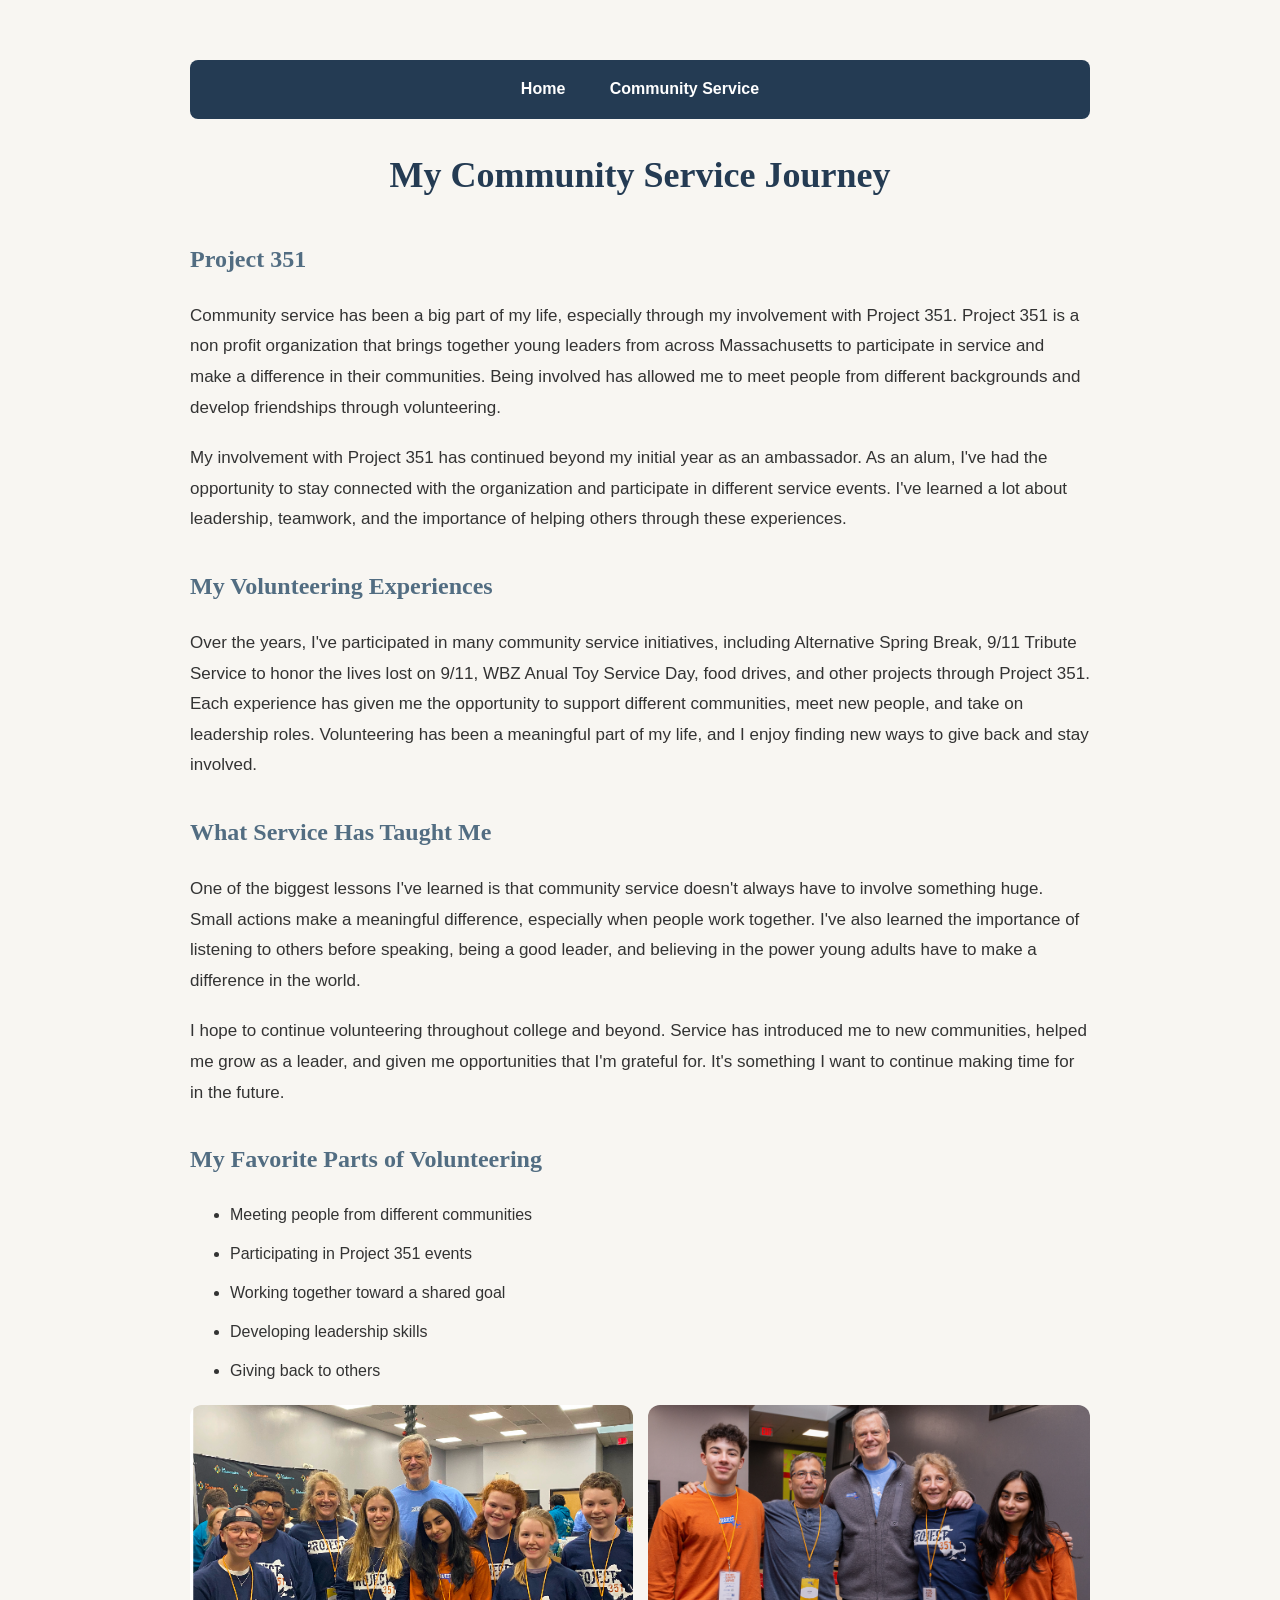
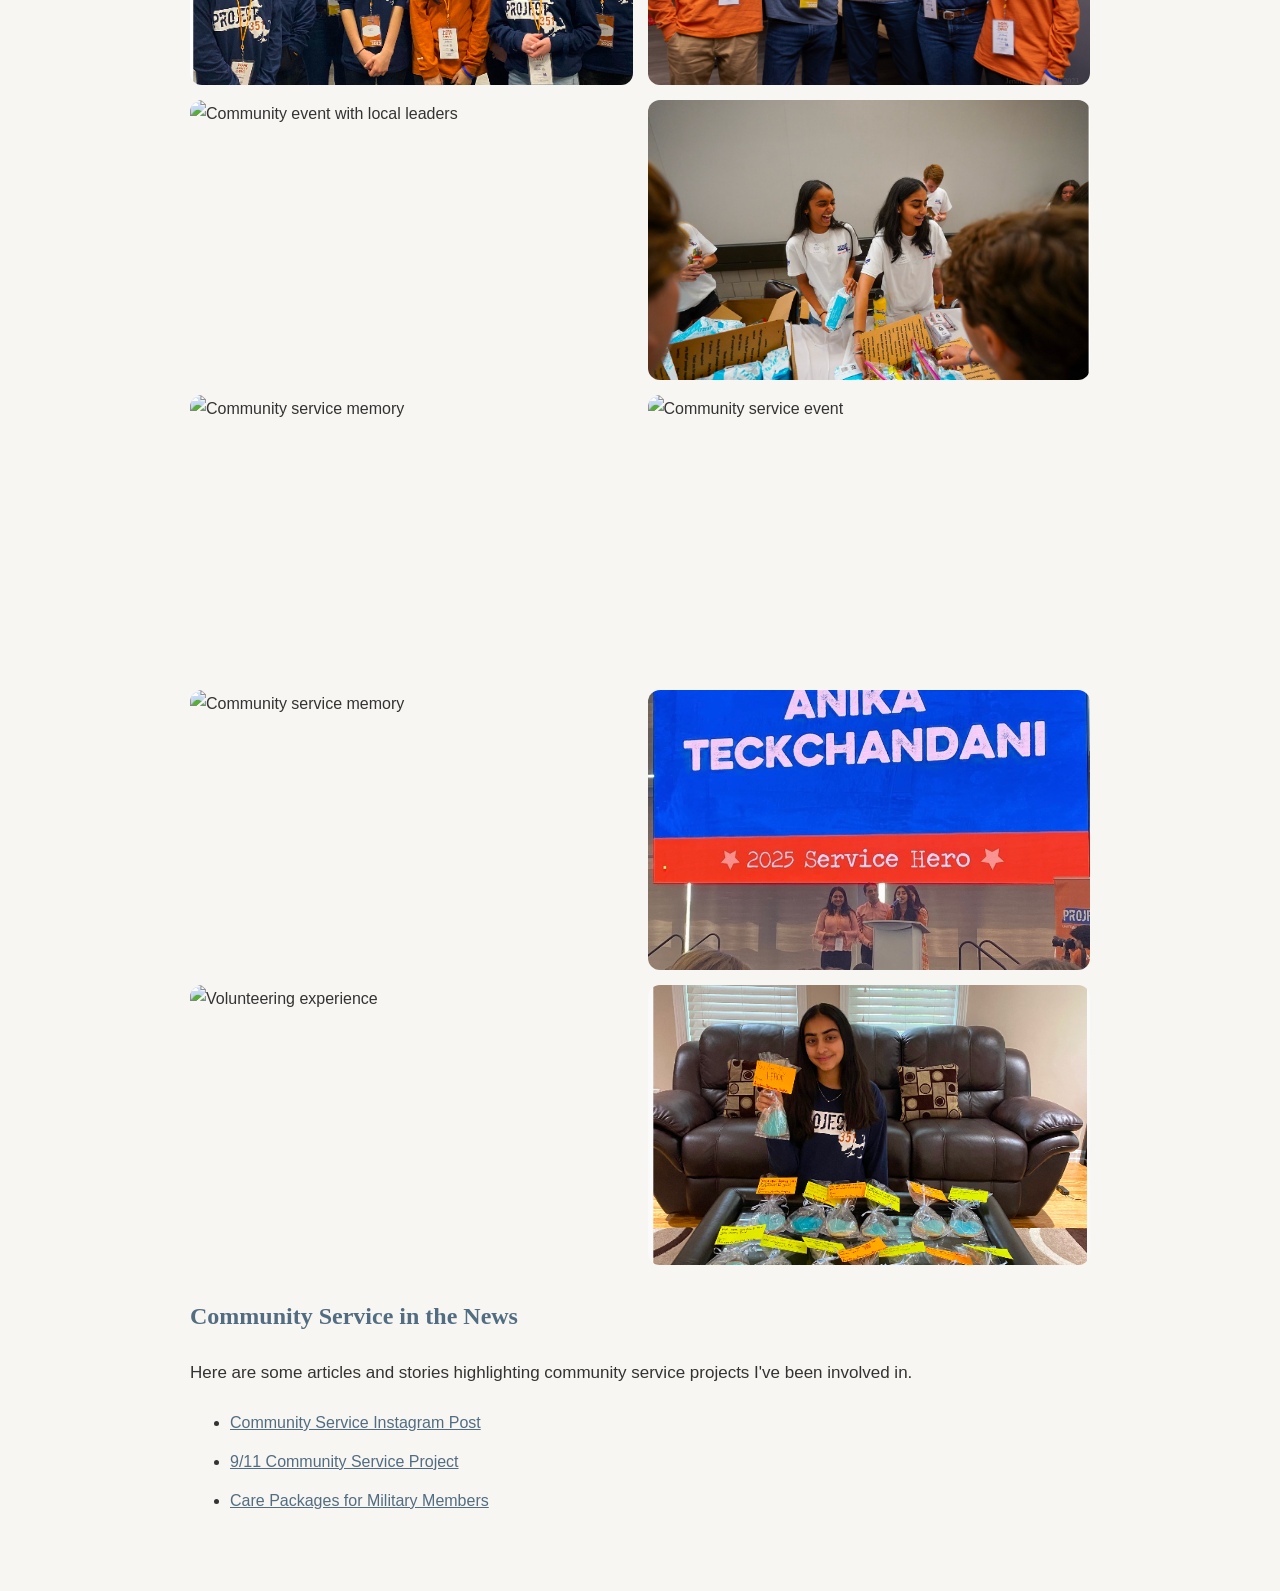
==== service.html @ 49441e8b "Update service.html" ====
<!DOCTYPE html>
<html lang="en">

<head>
    <meta charset="UTF-8">
    <title>My Community Service Journey</title>
    <link rel="stylesheet" href="styles.css">

</head>

<body>
    
<nav>
    <a href="index.html">Home</a>
    <a href="service.html">Community Service</a>
</nav>


    <h1>My Community Service Journey</h1>

    <h2>Project 351</h2>

    <p>
        Community service has been a big part of
        my life, especially through my involvement
        with Project 351. Project 351 is a non profit organization 
        that brings together young leaders from across
        Massachusetts to participate in service
        and make a difference in their communities.
        Being involved has allowed me to meet
        people from different backgrounds and
        develop friendships through volunteering.
    </p>

    <p>
        My involvement with Project 351 has
        continued beyond my initial year as an
        ambassador. As an alum, I've had the
        opportunity to stay connected with the
        organization and participate in different
        service events. I've learned a lot about
        leadership, teamwork, and the importance
        of helping others through these experiences.
    </p>

    <h2>My Volunteering Experiences</h2>

    <p>
         Over the years, I've participated in many
        community service initiatives, including
        Alternative Spring Break, 9/11 Tribute
        Service to honor the lives lost on 9/11,
        WBZ Anual Toy Service Day, food drives, and
        other projects through Project 351.
        Each experience has given me the opportunity
        to support different communities, meet new
        people, and take on leadership roles.
        Volunteering has been a meaningful part of
        my life, and I enjoy finding new ways to
        give back and stay involved.
    </p>

    <h2>What Service Has Taught Me</h2>

    <p>
        One of the biggest lessons I've learned
        is that community service doesn't always
        have to involve something huge. Small
        actions make a meaningful difference,
        especially when people work together.
        I've also learned the importance of
        listening to others before speaking, 
        being a good leader, and believing in the power
        young adults have to make a difference in the world.
    </p>

    <p>
        I hope to continue volunteering throughout
        college and beyond. Service has introduced
        me to new communities, helped me grow
        as a leader, and given me opportunities
        that I'm grateful for. It's something I
        want to continue making time for in
        the future.
    </p>

    <h2>My Favorite Parts of Volunteering</h2>

    <ul>
        <li>Meeting people from different communities</li>
        <li>Participating in Project 351 events</li>
        <li>Working together toward a shared goal</li>
        <li>Developing leadership skills</li>
        <li>Giving back to others</li>
    </ul>

<div class="photo-gallery">
    
<img src="service.jpg"
     alt="Group photo at a community service event"
     width="300">

<img src="baker.JPG"
     alt="Group photo with Governor Baker"
     width="300">

<img src="mayor.jpg"
     alt="Community event with local leaders"
     width="300">

<img src="volunteer.jpg"
     alt="Volunteering experience"
     width="300">

<img src="IMG_0012.jpg"
     alt="Community service memory"
     width="300">

<img src="IMG_1165.jpg"
     alt="Community service event"
     width="300">

<img src="IMG_0511.jpg"
     alt="Community service memory"
     width="300">

<img src="IMG_5479.jpg"
     alt="Community service recognition"
     width="300">

<img src="IMG_9549.JPG"
     alt="Volunteering experience"
     width="300">

<img src="cookies.jpg"
     alt="Community service baking activity"
     width="300">

</div>

<h2>Community Service in the News</h2>

<p>
    Here are some articles and stories highlighting
    community service projects I've been involved in.
</p>

<ul>
    <li>
        <a href="https://www.instagram.com/p/C8AUGNfvHjN/">
            Community Service Instagram Post
        </a>
    </li>
    <li>
        <a href="https://www.patriotledger.com/story/news/local/2021/09/10/braintree-community-service-project-creates-stone-garden-9-11-project-351/5732039001/">
            9/11 Community Service Project
        </a>
    </li>

    <li>
        <a href="https://www.boston25news.com/news/local/volunteers-rose-kennedy-greenway-assemble-hundreds-care-packages-military-members/ZHQZPWMVAJFLPPVYCE7TLSZSWA/">
            Care Packages for Military Members
        </a>
    </li>
</ul>

</body>
</html>
---- styles.css ----
/* General website styling */
body {
    background-color: #F8F6F2;
    color: #333333;
    font-family: Arial, sans-serif;
    line-height: 1.8;
    max-width: 900px;
    margin: 40px auto;
    padding: 20px;
}

/* Main heading */
h1 {
    color: #243B53;
    font-family: Georgia, serif;
    font-size: 36px;
    text-align: center;
}

/* Section headings */
h2 {
    color: #526D82;
    font-family: Georgia, serif;
    margin-top: 30px;
}

/* Paragraph styling */
p {
    font-size: 17px;
    margin-bottom: 20px;
}

/* Navigation menu */
nav {
    background-color: #243B53;
    padding: 15px;
    text-align: center;
    border-radius: 8px;
}

nav a {
    color: white;
    text-decoration: none;
    margin: 0 20px;
    font-weight: bold;
}

/* Navigation hover effect */
nav a:hover {
    color: #D9B99B;
}

/* Images */
img {
    max-width: 100%;
    height: auto;
    border-radius: 12px;
    margin-top: 15px;
}

/* Contact links */
a {
    color: #526D82;
}

/* List styling */
li {
    margin-bottom: 10px;
}

/* Community service photo gallery */
.photo-gallery {
    display: grid;
    grid-template-columns: repeat(2, 1fr);
    gap: 15px;
    margin-top: 20px;
}

/* Make gallery images the same size */
.photo-gallery img {
    width: 100%;
    height: 280px;
    object-fit: cover;
    margin: 0;
}

/* Adjust gallery for smaller screens */
@media (max-width: 600px) {
    .photo-gallery {
        grid-template-columns: 1fr;
    }
}
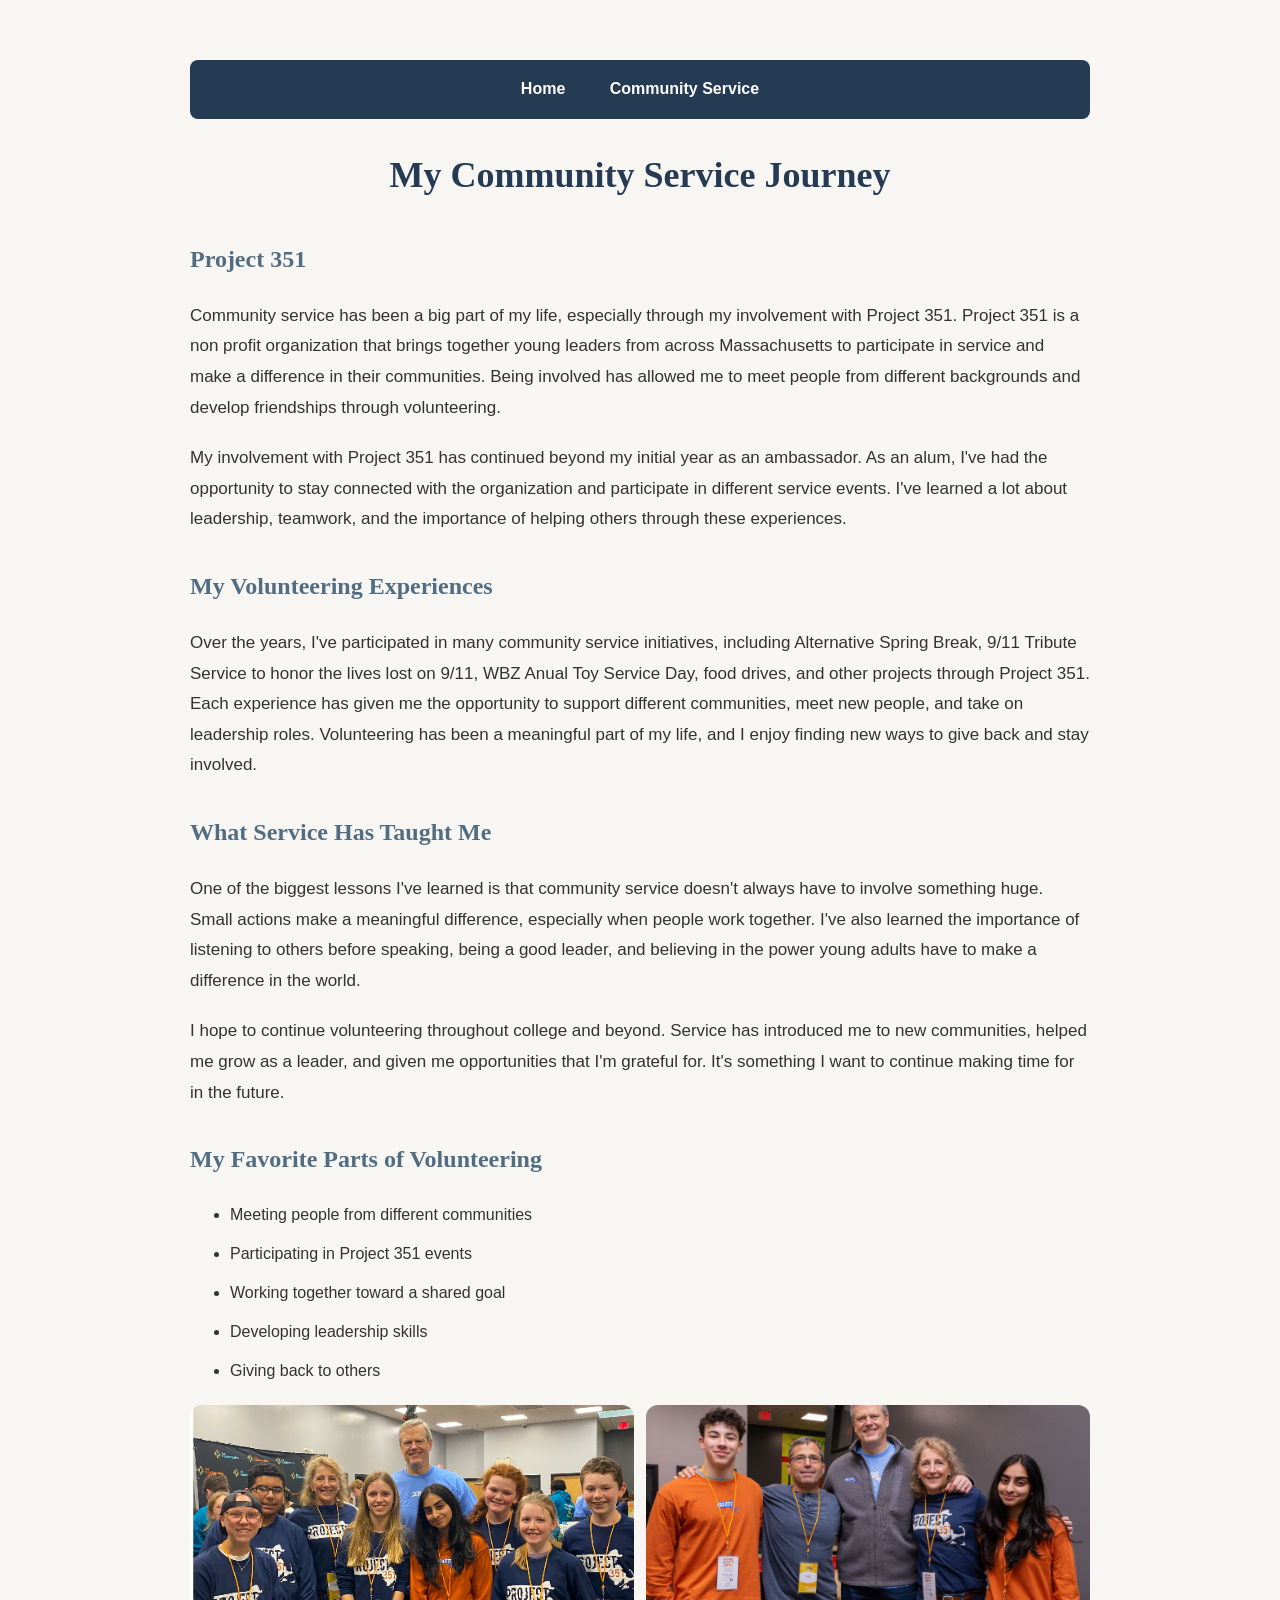
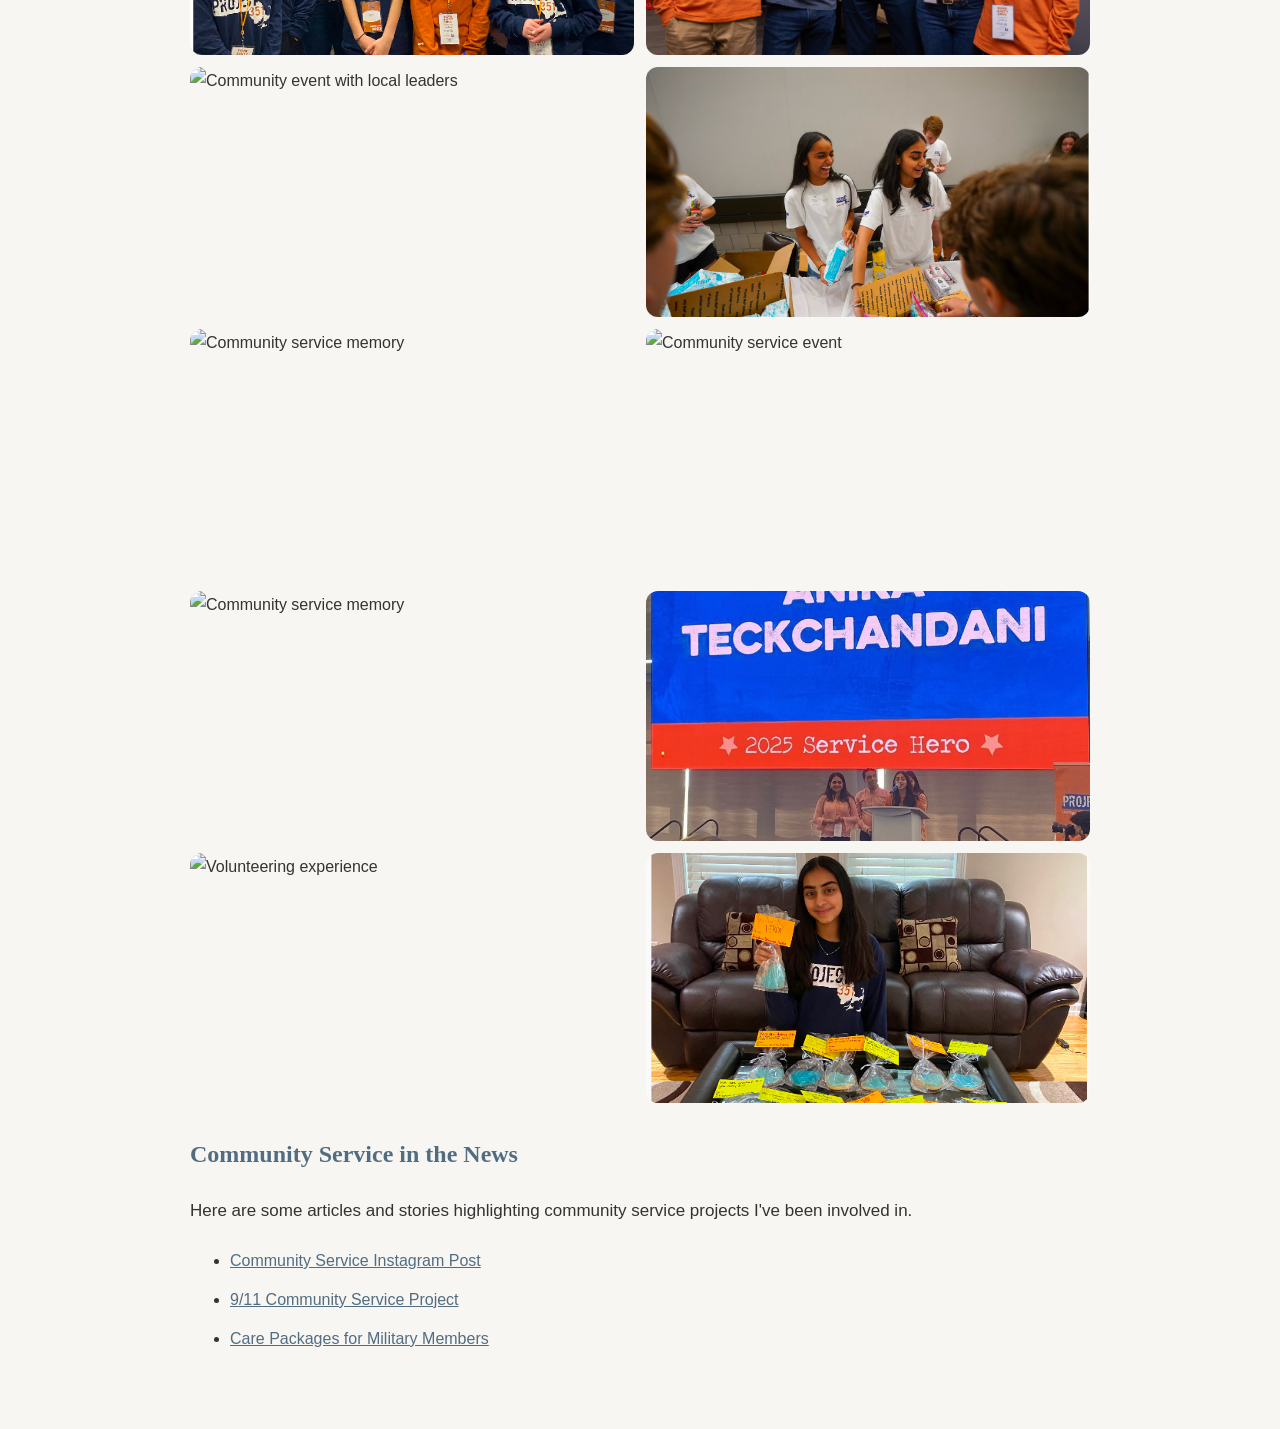
==== commit 9dd6db91: "Update service.html" ====
--- a/service.html
+++ b/service.html
@@ -5,7 +5,8 @@
 <head>
     <meta charset="UTF-8">
     <title>My Community Service Journey</title>
-    <link rel="stylesheet" href="styles.css">
+    <link rel="stylesheet" href="styles.css?v=2">
+
 
 </head>
 
--- a/styles.css
+++ b/styles.css
@@ -69,23 +69,27 @@
     margin-bottom: 10px;
 }
 
+
 /* Community service photo gallery */
 .photo-gallery {
     display: grid;
     grid-template-columns: repeat(2, 1fr);
-    gap: 15px;
+    gap: 12px;
     margin-top: 20px;
 }
 
-/* Make gallery images the same size */
+/* Make all photos equal size */
 .photo-gallery img {
+    display: block;
     width: 100%;
-    height: 280px;
+    height: 250px;
     object-fit: cover;
+    object-position: center;
     margin: 0;
+    border-radius: 12px;
 }
 
-/* Adjust gallery for smaller screens */
+/* Mobile screens */
 @media (max-width: 600px) {
     .photo-gallery {
         grid-template-columns: 1fr;
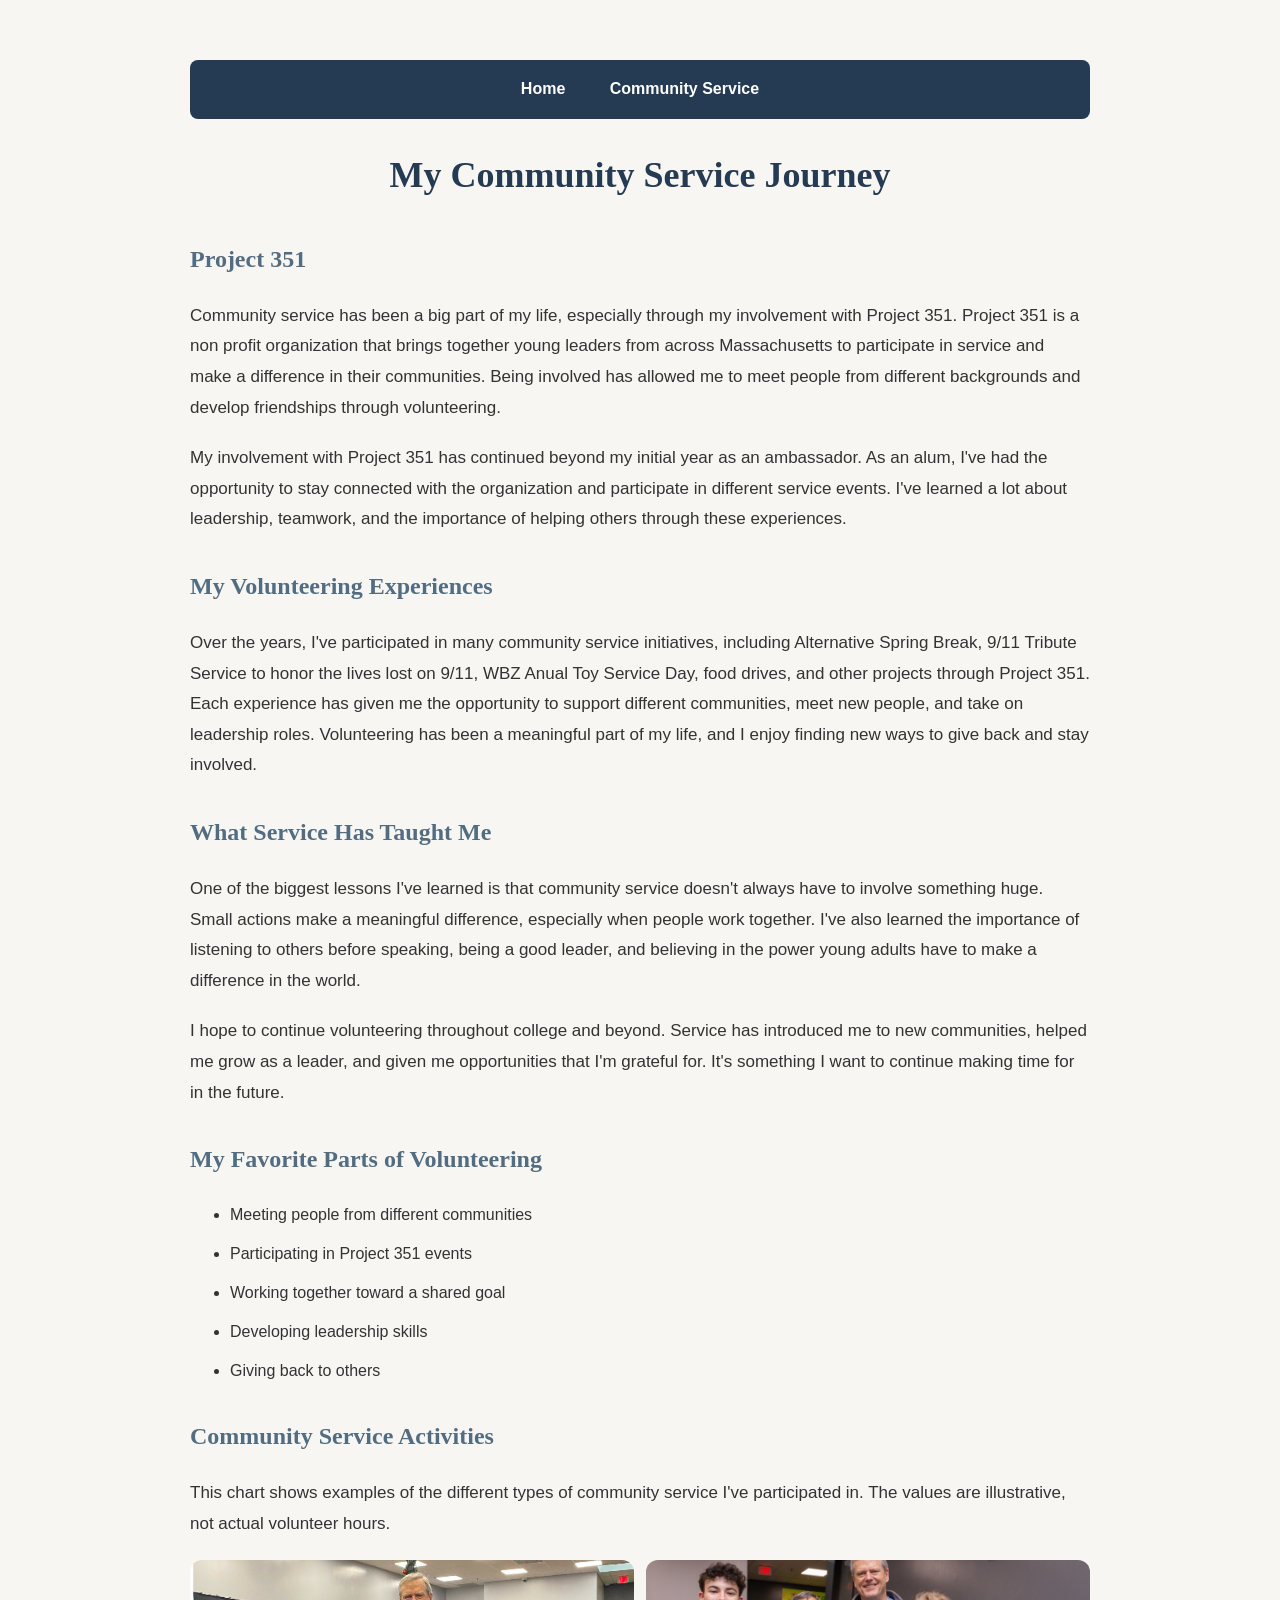
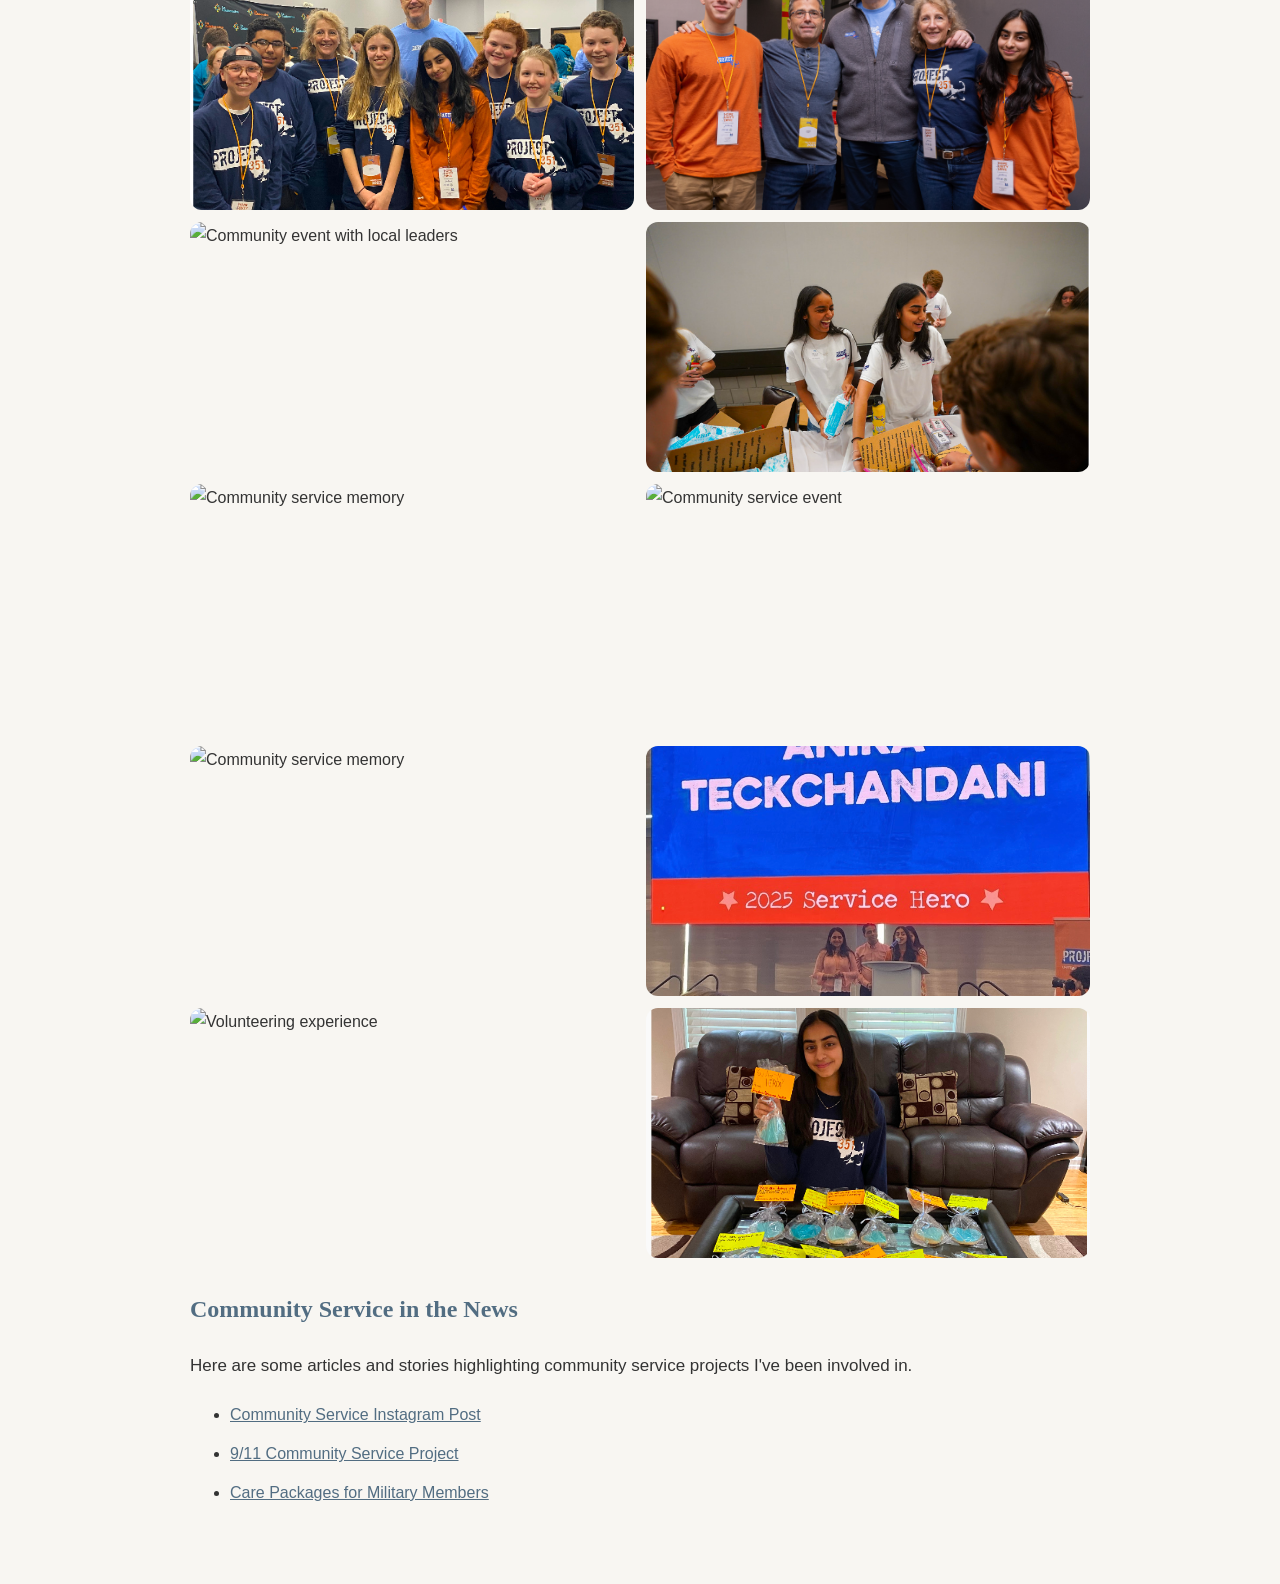
==== commit 21f987a3: "Update service.html" ====
--- a/service.html
+++ b/service.html
@@ -96,6 +96,17 @@
         <li>Giving back to others</li>
     </ul>
 
+<h2>Community Service Activities</h2>
+
+<p>
+    This chart shows examples of the different
+    types of community service I've participated in.
+    The values are illustrative, not actual
+    volunteer hours.
+</p>
+
+<div id="volunteer-chart"></div>
+
 <div class="photo-gallery">
     
 <img src="service.jpg"
@@ -166,5 +177,65 @@
     </li>
 </ul>
 
+<script src="https://d3js.org/d3.v7.min.js"></script>
+
+<script>
+    // Types of community service I have participated in
+    const data = [
+        { activity: "Project 351", count: 5 },
+        { activity: "9/11 Service", count: 3 },
+        { activity: "Food Drives", count: 4 },
+        { activity: "Alternative Break", count: 2 },
+        { activity: "Toy Drives", count: 3 }
+    ];
+
+    // Set up the chart dimensions
+    const width = 700;
+    const height = 350;
+    const margin = { top: 20, right: 20, bottom: 90, left: 50 };
+
+    // Create the chart
+    const svg = d3.select("#volunteer-chart")
+        .append("svg")
+        .attr("viewBox", `0 0 ${width} ${height}`)
+        .style("max-width", "100%")
+        .style("height", "auto");
+
+    // Set up the horizontal axis
+    const x = d3.scaleBand()
+        .domain(data.map(d => d.activity))
+        .range([margin.left, width - margin.right])
+        .padding(0.2);
+
+    // Set up the vertical axis
+    const y = d3.scaleLinear()
+        .domain([0, d3.max(data, d => d.count)])
+        .nice()
+        .range([height - margin.bottom, margin.top]);
+
+    // Draw the bars
+    svg.selectAll("rect")
+        .data(data)
+        .join("rect")
+        .attr("x", d => x(d.activity))
+        .attr("y", d => y(d.count))
+        .attr("width", x.bandwidth())
+        .attr("height", d => y(0) - y(d.count))
+        .attr("fill", "#526D82");
+
+    // Add the horizontal axis
+    svg.append("g")
+        .attr("transform", `translate(0,${height - margin.bottom})`)
+        .call(d3.axisBottom(x))
+        .selectAll("text")
+        .attr("transform", "rotate(-30)")
+        .style("text-anchor", "end");
+
+    // Add the vertical axis
+    svg.append("g")
+        .attr("transform", `translate(${margin.left},0)`)
+        .call(d3.axisLeft(y).ticks(5).tickFormat(d3.format("d")));
+</script>
+
 </body>
 </html>
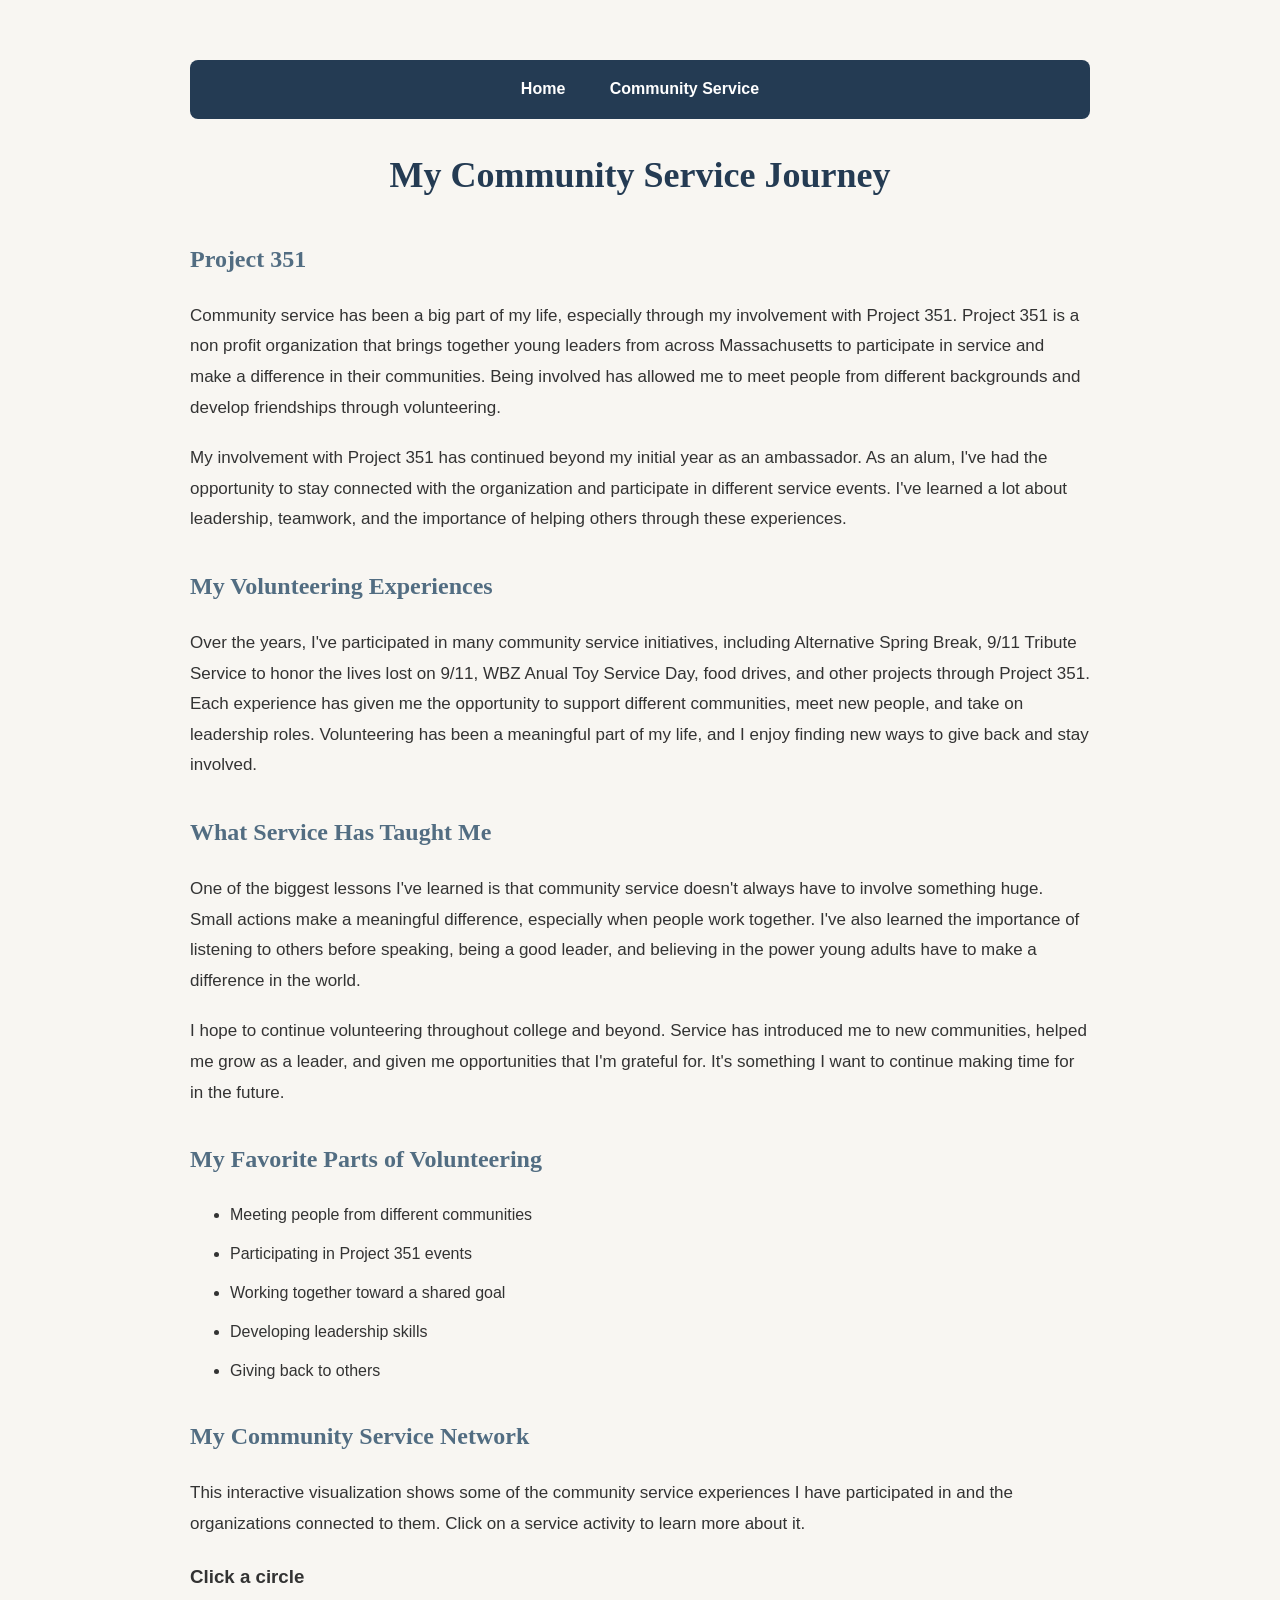
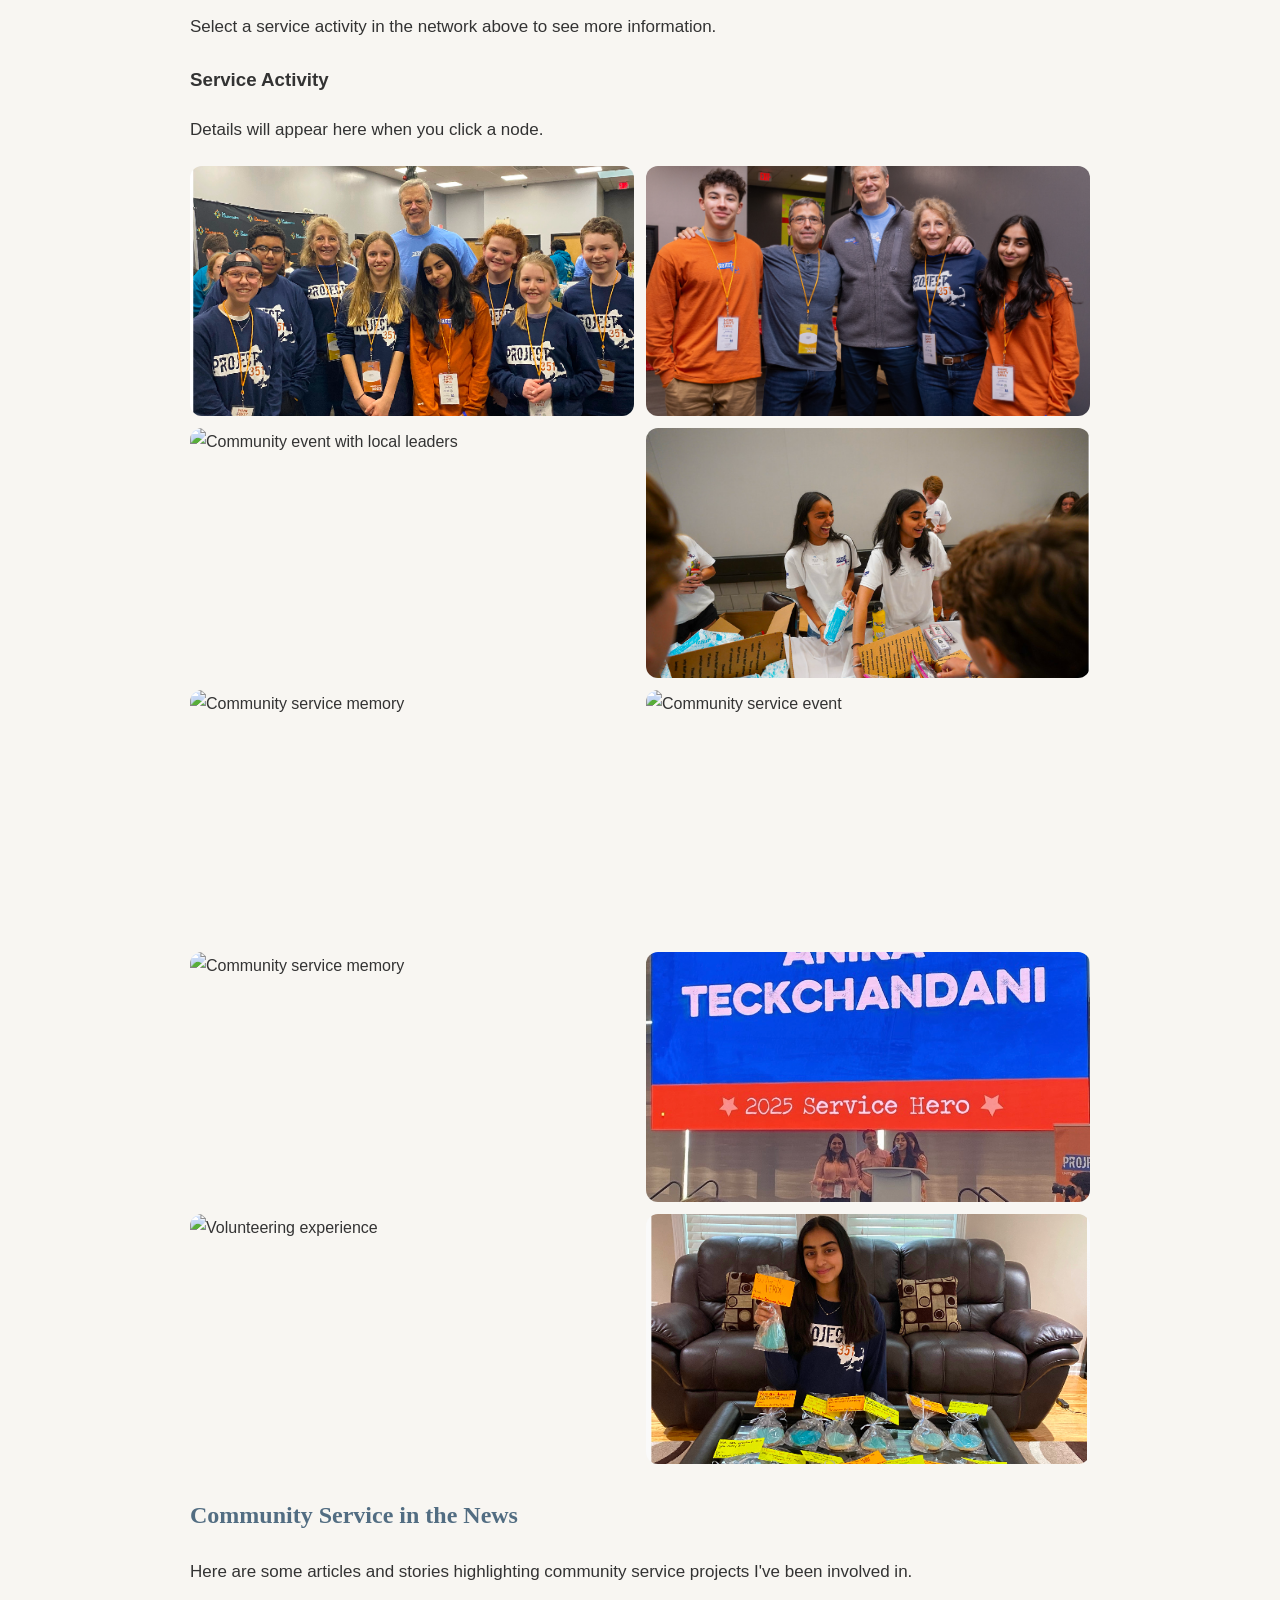
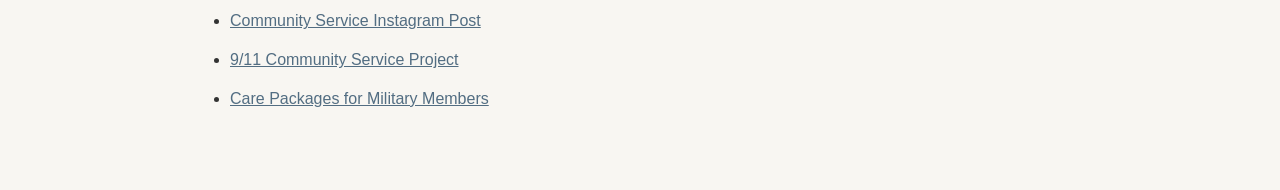
==== commit 95f9c179: "Update service.html" ====
--- a/service.html
+++ b/service.html
@@ -96,16 +96,34 @@
         <li>Giving back to others</li>
     </ul>
 
-<h2>Community Service Activities</h2>
+<h2>My Community Service Network</h2>
 
 <p>
-    This chart shows examples of the different
-    types of community service I've participated in.
-    The values are illustrative, not actual
-    volunteer hours.
+    This interactive visualization shows some of the
+    community service experiences I have participated in
+    and the organizations connected to them. Click on a
+    service activity to learn more about it.
 </p>
 
-<div id="volunteer-chart"></div>
+<div id="network-chart"></div>
+
+<div class="flip-card" id="service-card">
+    <div class="flip-card-inner" id="flip-inner">
+        <div class="flip-card-front">
+            <h3>Click a circle</h3>
+            <p>
+                Select a service activity in the network
+                above to see more information.
+            </p>
+        </div>
+        <div class="flip-card-back" id="card-back">
+            <h3 id="card-title">Service Activity</h3>
+            <p id="card-text">
+                Details will appear here when you click a node.
+            </p>
+        </div>
+    </div>
+</div>
 
 <div class="photo-gallery">
     
@@ -178,64 +196,6 @@
 </ul>
 
 <script src="https://d3js.org/d3.v7.min.js"></script>
-
-<script>
-    // Types of community service I have participated in
-    const data = [
-        { activity: "Project 351", count: 5 },
-        { activity: "9/11 Service", count: 3 },
-        { activity: "Food Drives", count: 4 },
-        { activity: "Alternative Break", count: 2 },
-        { activity: "Toy Drives", count: 3 }
-    ];
-
-    // Set up the chart dimensions
-    const width = 700;
-    const height = 350;
-    const margin = { top: 20, right: 20, bottom: 90, left: 50 };
-
-    // Create the chart
-    const svg = d3.select("#volunteer-chart")
-        .append("svg")
-        .attr("viewBox", `0 0 ${width} ${height}`)
-        .style("max-width", "100%")
-        .style("height", "auto");
-
-    // Set up the horizontal axis
-    const x = d3.scaleBand()
-        .domain(data.map(d => d.activity))
-        .range([margin.left, width - margin.right])
-        .padding(0.2);
-
-    // Set up the vertical axis
-    const y = d3.scaleLinear()
-        .domain([0, d3.max(data, d => d.count)])
-        .nice()
-        .range([height - margin.bottom, margin.top]);
-
-    // Draw the bars
-    svg.selectAll("rect")
-        .data(data)
-        .join("rect")
-        .attr("x", d => x(d.activity))
-        .attr("y", d => y(d.count))
-        .attr("width", x.bandwidth())
-        .attr("height", d => y(0) - y(d.count))
-        .attr("fill", "#526D82");
-
-    // Add the horizontal axis
-    svg.append("g")
-        .attr("transform", `translate(0,${height - margin.bottom})`)
-        .call(d3.axisBottom(x))
-        .selectAll("text")
-        .attr("transform", "rotate(-30)")
-        .style("text-anchor", "end");
-
-    // Add the vertical axis
-    svg.append("g")
-        .attr("transform", `translate(${margin.left},0)`)
-        .call(d3.axisLeft(y).ticks(5).tickFormat(d3.format("d")));
-</script>
-
+    
 </body>
 </html>
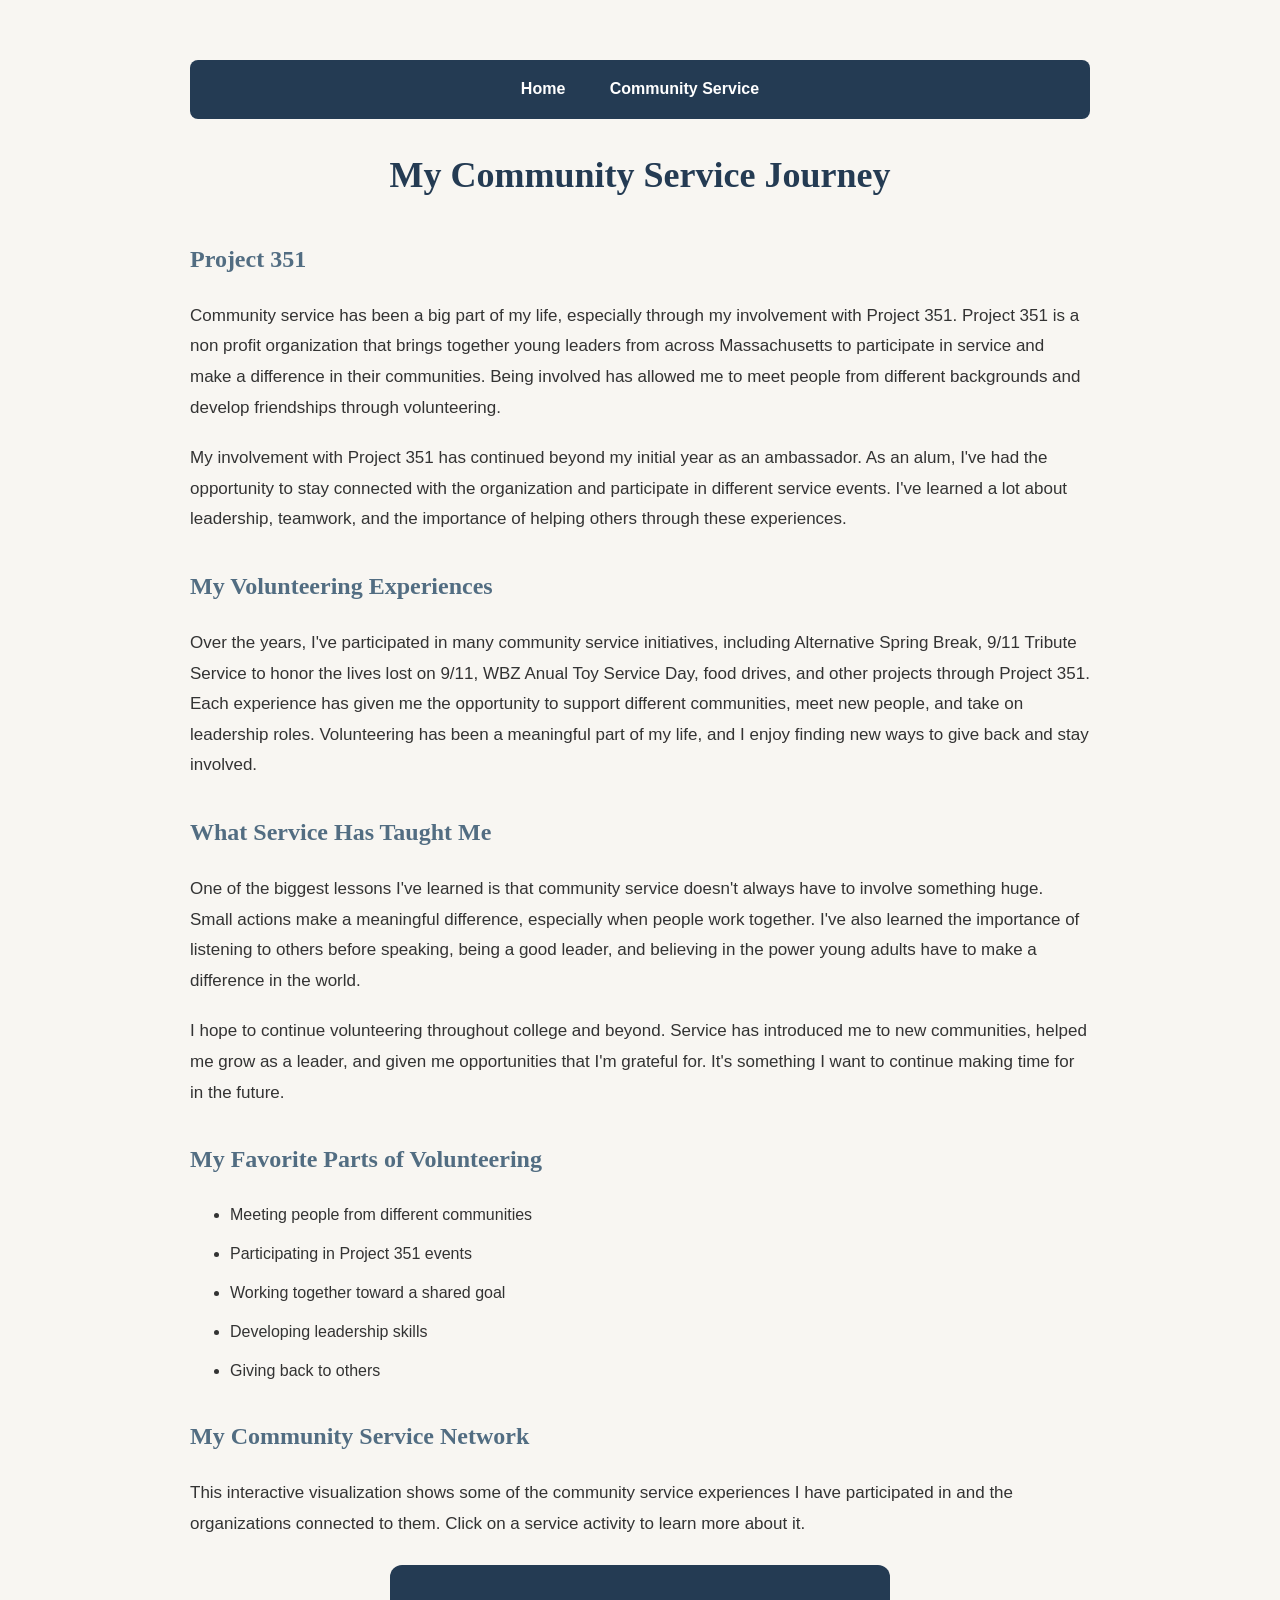
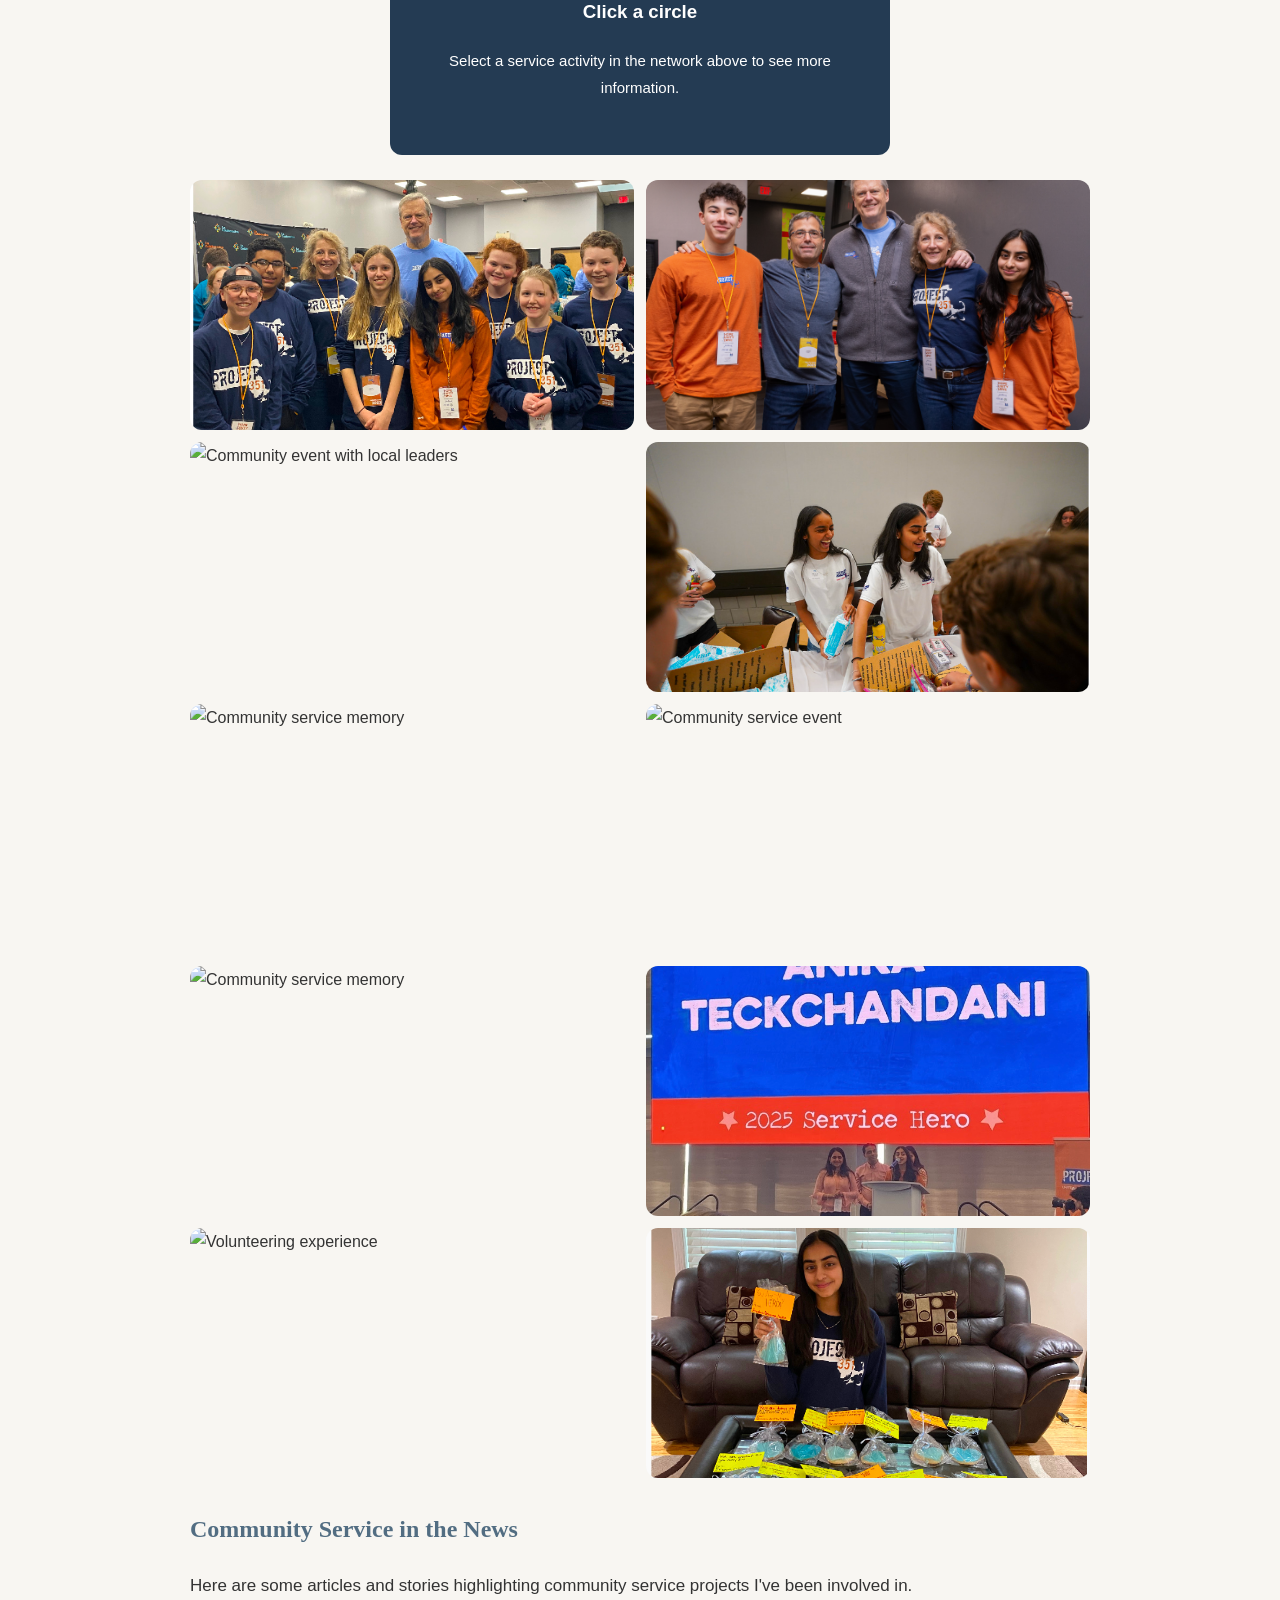
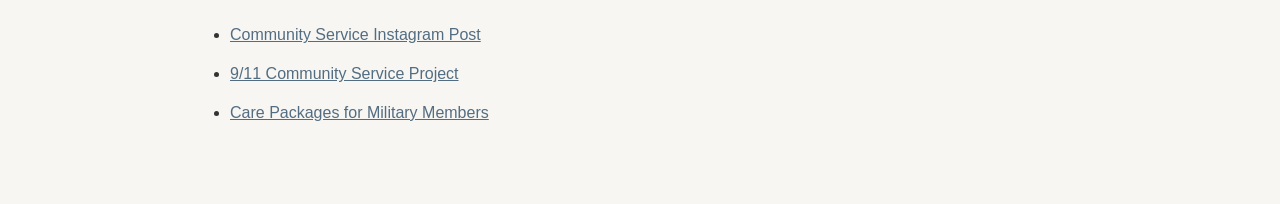
==== commit 40a5d66e: "Update service.html" ====
--- a/service.html
+++ b/service.html
@@ -197,5 +197,160 @@
 
 <script src="https://d3js.org/d3.v7.min.js"></script>
     
+<script>
+    // My volunteering experiences
+    const activities = [
+        {
+            name: "Project 351",
+            details: "A Massachusetts nonprofit that brings young leaders together through community service."
+        },
+        {
+            name: "Alternative Spring Break",
+            details: "Participated through Northeastern University, volunteering with the Greater Boston Food Bank."
+        },
+        {
+            name: "9/11 Tribute Service",
+            details: "Participated in a tribute service in partnership with the Massachusetts Military Heroes Fund."
+        },
+        {
+            name: "Food Drives",
+            details: "Helped organize and participate in food drives to support local communities."
+        },
+        {
+            name: "WBZ Toy Service Day",
+            details: "Participated in a holiday service event supporting families and children."
+        }
+    ];
+
+    // Create the D3 network
+    const width = 700;
+    const height = 420;
+
+    const svg = d3.select("#network-chart")
+        .append("svg")
+        .attr("viewBox", `0 0 ${width} ${height}`)
+        .attr("role", "img")
+        .attr("aria-label", "Interactive network of my community service activities");
+
+    const center = { x: 350, y: 205 };
+
+    // Arrange activities around the center
+    const nodes = activities.map((activity, i) => {
+        const angle = (2 * Math.PI * i / activities.length)
+            - Math.PI / 2;
+
+        return {
+            ...activity,
+            x: center.x + 235 * Math.cos(angle),
+            y: center.y + 150 * Math.sin(angle)
+        };
+    });
+
+    // Draw connecting lines
+    svg.selectAll("line")
+        .data(nodes)
+        .join("line")
+        .attr("x1", center.x)
+        .attr("y1", center.y)
+        .attr("x2", d => d.x)
+        .attr("y2", d => d.y)
+        .attr("stroke", "#AAB8C5")
+        .attr("stroke-width", 2);
+
+    // Draw center circle
+    svg.append("circle")
+        .attr("cx", center.x)
+        .attr("cy", center.y)
+        .attr("r", 56)
+        .attr("fill", "#243B53");
+
+    svg.append("text")
+        .attr("x", center.x)
+        .attr("y", center.y - 6)
+        .attr("text-anchor", "middle")
+        .attr("fill", "white")
+        .attr("font-size", 17)
+        .text("My Service");
+
+    svg.append("text")
+        .attr("x", center.x)
+        .attr("y", center.y + 15)
+        .attr("text-anchor", "middle")
+        .attr("fill", "white")
+        .attr("font-size", 17)
+        .text("Journey");
+
+    // Draw clickable activity circles
+    const groups = svg.selectAll(".activity")
+        .data(nodes)
+        .join("g")
+        .attr("class", "activity")
+        .attr("transform", d => `translate(${d.x},${d.y})`)
+        .style("cursor", "pointer")
+        .attr("tabindex", 0)
+        .attr("role", "button")
+        .attr("aria-label", d => "Learn about " + d.name);
+
+    groups.append("circle")
+        .attr("r", 67)
+        .attr("fill", "#DCE5EB")
+        .attr("stroke", "#526D82")
+        .attr("stroke-width", 2);
+
+    // Split long names into two lines
+    const labels = {
+        "Project 351": ["Project 351"],
+        "Alternative Spring Break": ["Alternative", "Spring Break"],
+        "9/11 Tribute Service": ["9/11 Tribute", "Service"],
+        "Food Drives": ["Food Drives"],
+        "WBZ Toy Service Day": ["WBZ Toy", "Service Day"]
+    };
+
+    groups.each(function(d) {
+        const text = d3.select(this)
+            .append("text")
+            .attr("text-anchor", "middle")
+            .attr("fill", "#243B53")
+            .attr("font-size", 12)
+            .attr("font-weight", "bold")
+            .style("pointer-events", "none");
+
+        const lines = labels[d.name];
+
+        lines.forEach((line, i) => {
+            text.append("tspan")
+                .attr("x", 0)
+                .attr("dy", i === 0 ? (lines.length === 1 ? 4 : -4) : 17)
+                .text(line);
+        });
+    });
+
+    // Flip the information card when a circle is clicked
+    function showActivity(event, d) {
+        const card = document.getElementById("flip-inner");
+
+        // Reset card so each selection triggers a flip
+        card.classList.remove("flipped");
+
+        document.getElementById("card-title").textContent = d.name;
+        document.getElementById("card-text").textContent = d.details;
+
+        // Restart the flip animation
+        void card.offsetWidth;
+        card.classList.add("flipped");
+    }
+
+    groups.on("click", showActivity);
+
+    // Allow keyboard selection too
+    groups.on("keydown", function(event, d) {
+        if (event.key === "Enter" || event.key === " ") {
+            event.preventDefault();
+            showActivity(event, d);
+        }
+    });
+</script>
+
+    
 </body>
 </html>
--- a/styles.css
+++ b/styles.css
@@ -95,3 +95,64 @@
         grid-template-columns: 1fr;
     }
 }
+
+/* D3 network diagram */
+#network-chart {
+    width: 100%;
+    max-width: 700px;
+    margin: 20px auto;
+}
+
+#network-chart svg {
+    display: block;
+    width: 100%;
+    height: auto;
+}
+
+/* Interactive flip card */
+.flip-card {
+    width: 100%;
+    max-width: 500px;
+    height: 190px;
+    margin: 25px auto;
+    perspective: 1000px;
+}
+
+.flip-card-inner {
+    position: relative;
+    width: 100%;
+    height: 100%;
+    transition: transform 0.6s;
+    transform-style: preserve-3d;
+}
+
+.flip-card-inner.flipped {
+    transform: rotateY(180deg);
+}
+
+.flip-card-front,
+.flip-card-back {
+    position: absolute;
+    width: 100%;
+    height: 100%;
+    box-sizing: border-box;
+    padding: 25px;
+    border-radius: 12px;
+    backface-visibility: hidden;
+    background-color: #243B53;
+    color: white;
+    text-align: center;
+}
+
+.flip-card-back {
+    background-color: #526D82;
+    transform: rotateY(180deg);
+}
+
+.flip-card h3 {
+    margin-top: 5px;
+}
+
+.flip-card p {
+    font-size: 15px;
+}
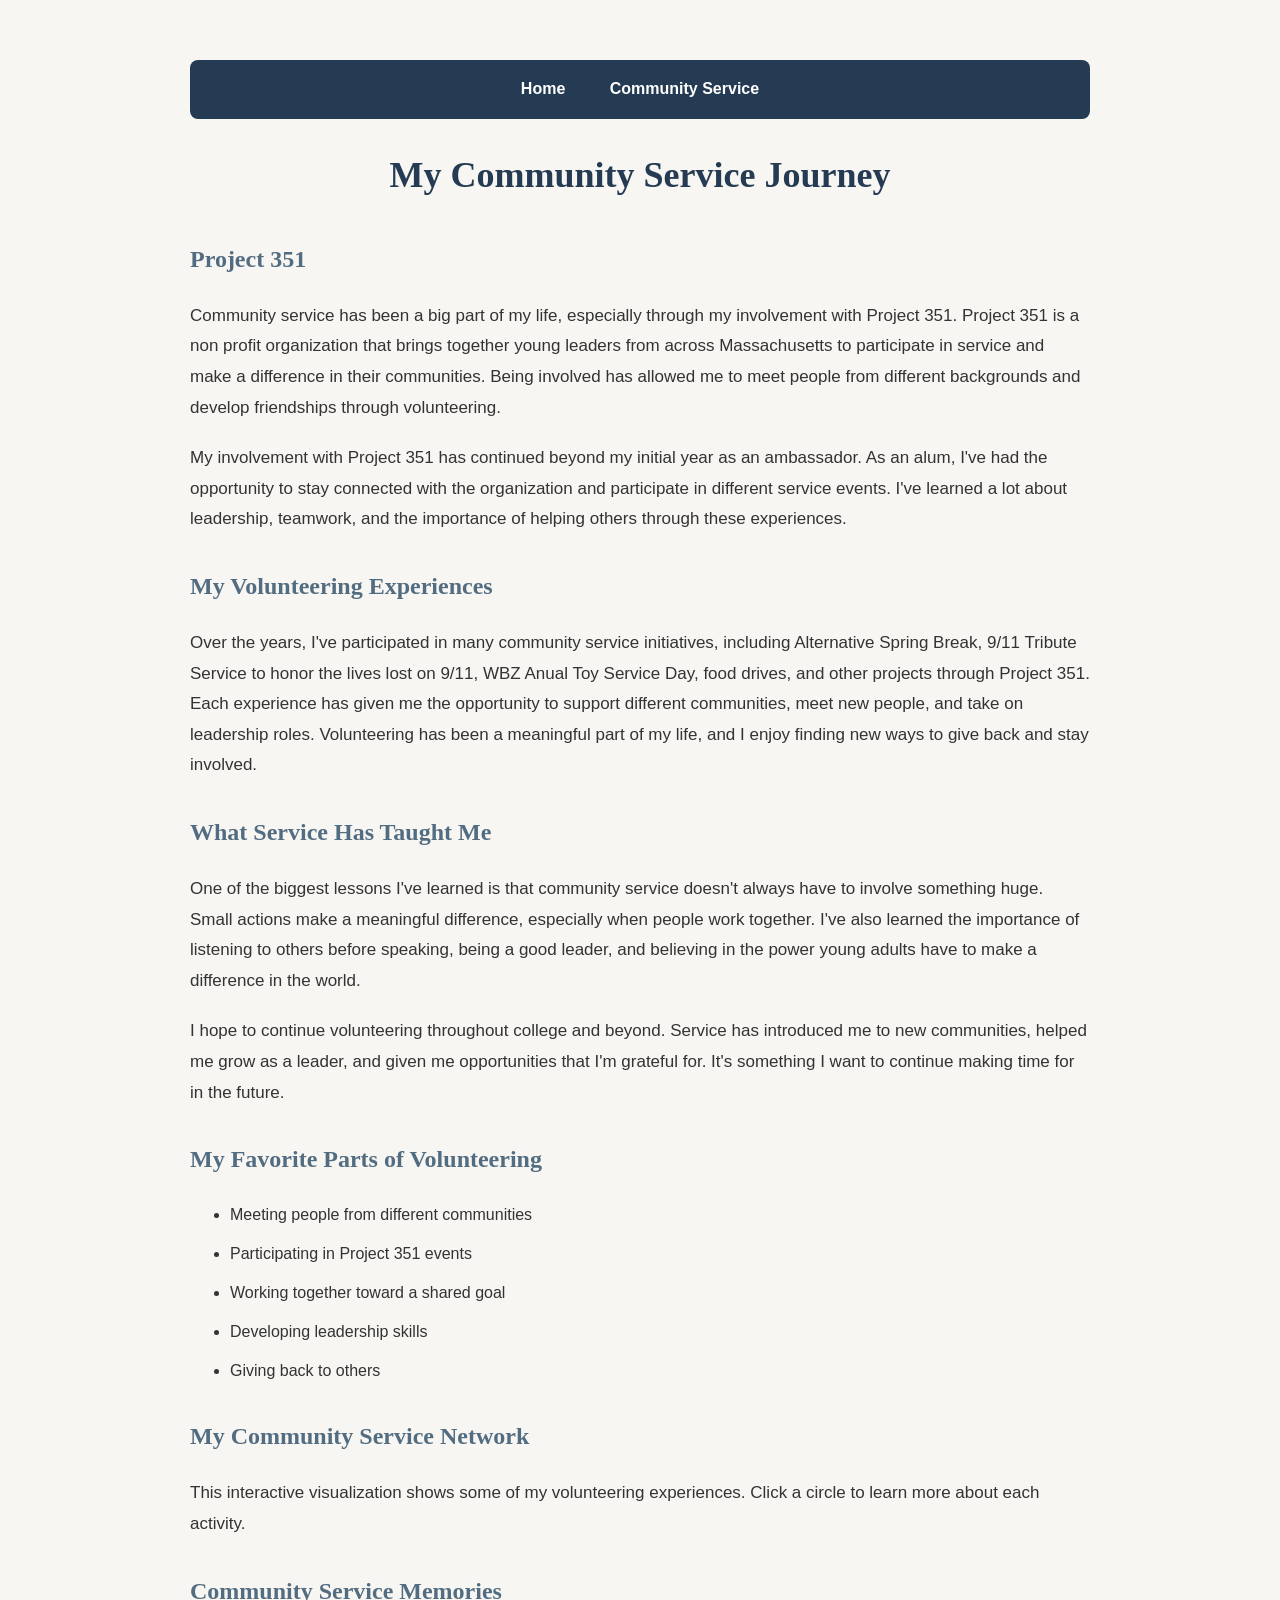
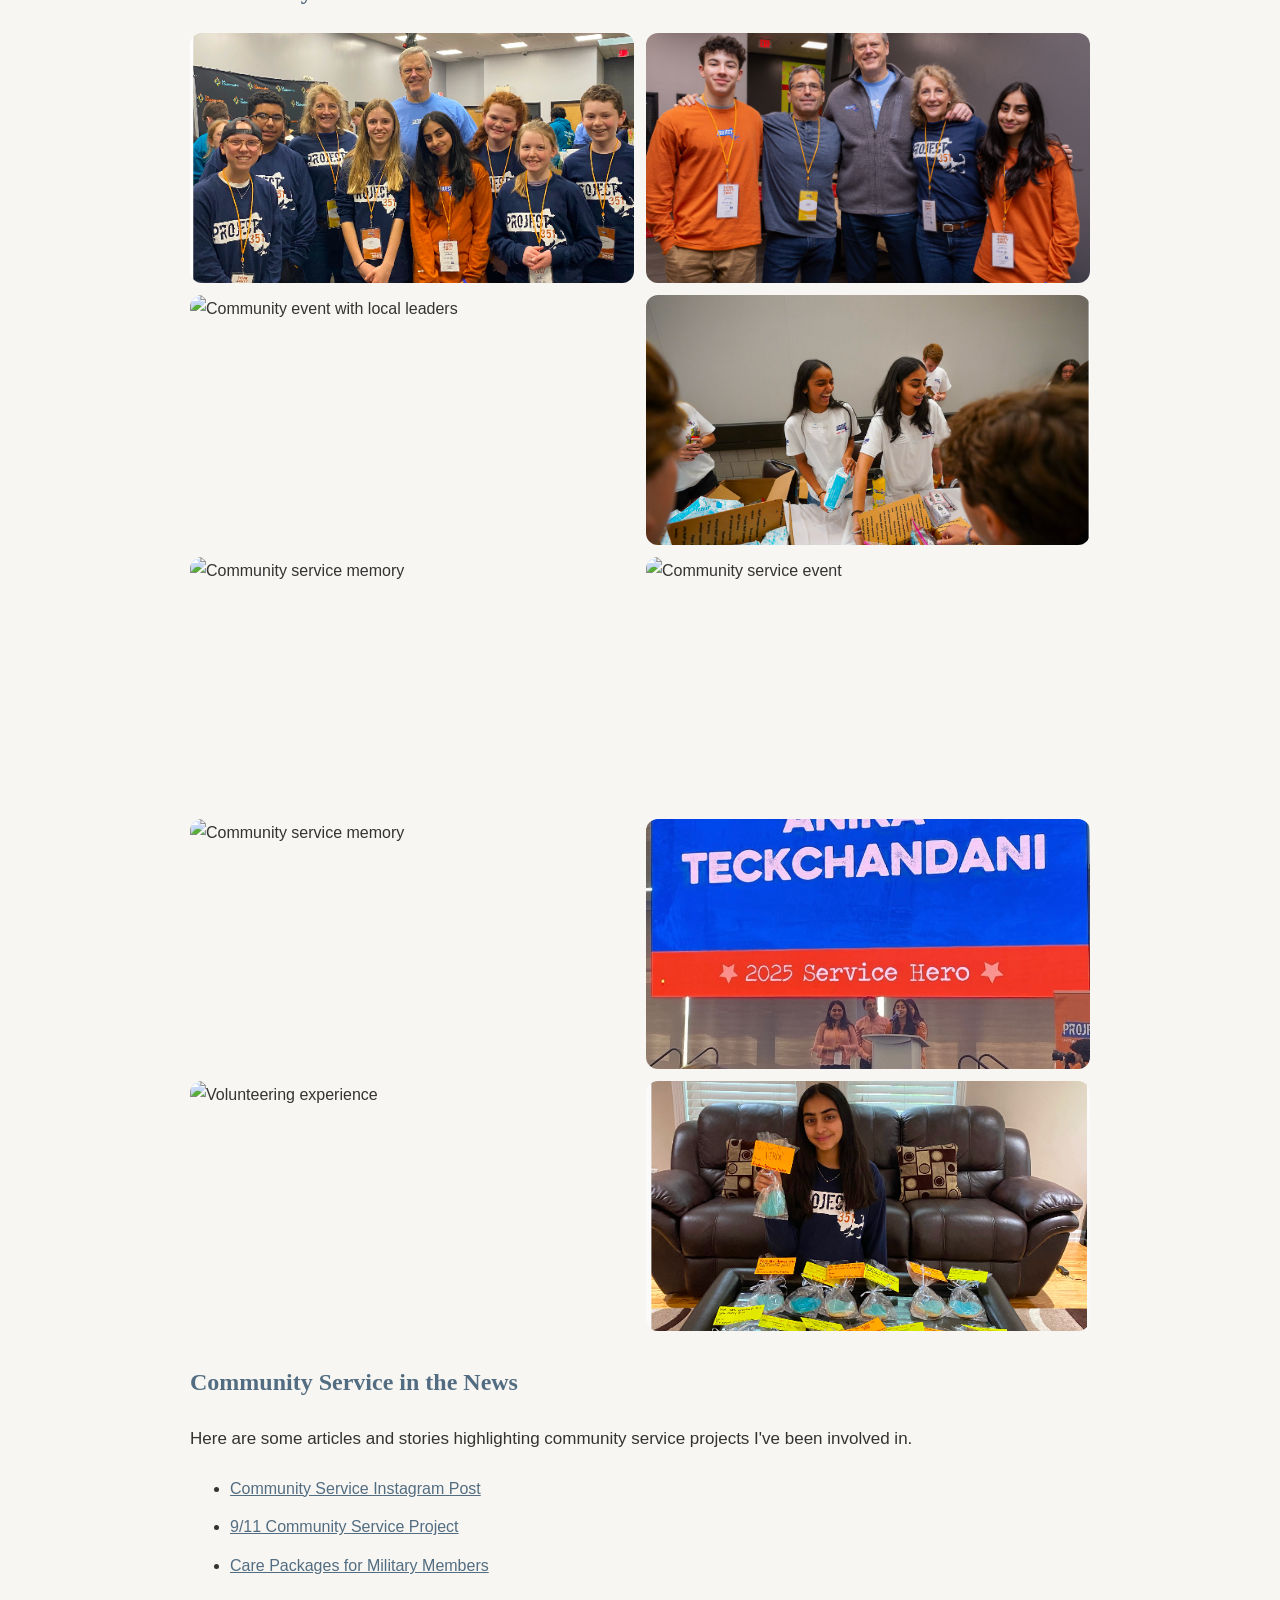
==== commit 7ab4e6bf: "Update service.html" ====
--- a/service.html
+++ b/service.html
@@ -5,7 +5,7 @@
 <head>
     <meta charset="UTF-8">
     <title>My Community Service Journey</title>
-    <link rel="stylesheet" href="styles.css?v=2">
+    <link rel="stylesheet" href="styles.css?v=3">
 
 
 </head>
@@ -99,32 +99,15 @@
 <h2>My Community Service Network</h2>
 
 <p>
-    This interactive visualization shows some of the
-    community service experiences I have participated in
-    and the organizations connected to them. Click on a
-    service activity to learn more about it.
+    This interactive visualization shows some of
+    my volunteering experiences. Click a circle
+    to learn more about each activity.
 </p>
 
 <div id="network-chart"></div>
 
-<div class="flip-card" id="service-card">
-    <div class="flip-card-inner" id="flip-inner">
-        <div class="flip-card-front">
-            <h3>Click a circle</h3>
-            <p>
-                Select a service activity in the network
-                above to see more information.
-            </p>
-        </div>
-        <div class="flip-card-back" id="card-back">
-            <h3 id="card-title">Service Activity</h3>
-            <p id="card-text">
-                Details will appear here when you click a node.
-            </p>
-        </div>
-    </div>
-</div>
-
+<h2>Community Service Memories</h2>
+    
 <div class="photo-gallery">
     
 <img src="service.jpg"
@@ -196,60 +179,93 @@
 </ul>
 
 <script src="https://d3js.org/d3.v7.min.js"></script>
-    
+
 <script>
-    // My volunteering experiences
+    // My community service experiences
     const activities = [
         {
             name: "Project 351",
-            details: "A Massachusetts nonprofit that brings young leaders together through community service."
+            label: ["Project 351"],
+            description: [
+                "Project 351 is a Massachusetts",
+                "nonprofit focused on youth",
+                "leadership and service. I have",
+                "continued volunteering as an",
+                "alum, supporting service",
+                "projects across Massachusetts."
+            ],
+            x: 450, y: 110
         },
         {
             name: "Alternative Spring Break",
-            details: "Participated through Northeastern University, volunteering with the Greater Boston Food Bank."
+            label: ["Alternative", "Spring Break"],
+            description: [
+                "Through Northeastern University,",
+                "I participated in Alternative",
+                "Spring Break and volunteered",
+                "with the Greater Boston Food",
+                "Bank to support efforts",
+                "addressing food insecurity."
+            ],
+            x: 695, y: 230
         },
         {
             name: "9/11 Tribute Service",
-            details: "Participated in a tribute service in partnership with the Massachusetts Military Heroes Fund."
+            label: ["9/11 Tribute", "Service"],
+            description: [
+                "I participated in the 9/11",
+                "Tribute Service in partnership",
+                "with the Massachusetts Military",
+                "Heroes Fund. The event honored",
+                "those who lost their lives and",
+                "brought volunteers together."
+            ],
+            x: 600, y: 520
         },
         {
             name: "Food Drives",
-            details: "Helped organize and participate in food drives to support local communities."
+            label: ["Food Drives"],
+            description: [
+                "I have participated in food",
+                "drives to help collect donations",
+                "for people experiencing food",
+                "insecurity. These projects",
+                "have shown me how communities",
+                "can make a difference together."
+            ],
+            x: 300, y: 520
         },
         {
             name: "WBZ Toy Service Day",
-            details: "Participated in a holiday service event supporting families and children."
+            label: ["WBZ Toy", "Service Day"],
+            description: [
+                "I have participated in WBZ's",
+                "annual service activities",
+                "helping support children and",
+                "families during the holidays.",
+                "I enjoy working with other",
+                "volunteers for a shared goal."
+            ],
+            x: 205, y: 230
         }
     ];
 
-    // Create the D3 network
-    const width = 700;
-    const height = 420;
+    // Create the D3 visualization
+    const width = 900;
+    const height = 630;
+    const center = { x: 450, y: 315 };
 
     const svg = d3.select("#network-chart")
         .append("svg")
         .attr("viewBox", `0 0 ${width} ${height}`)
-        .attr("role", "img")
-        .attr("aria-label", "Interactive network of my community service activities");
-
-    const center = { x: 350, y: 205 };
-
-    // Arrange activities around the center
-    const nodes = activities.map((activity, i) => {
-        const angle = (2 * Math.PI * i / activities.length)
-            - Math.PI / 2;
-
-        return {
-            ...activity,
-            x: center.x + 235 * Math.cos(angle),
-            y: center.y + 150 * Math.sin(angle)
-        };
-    });
+        .style("width", "100%")
+        .style("height", "auto");
 
     // Draw connecting lines
-    svg.selectAll("line")
-        .data(nodes)
+    svg.selectAll(".network-line")
+        .data(activities)
         .join("line")
+        .attr("class", "network-line")
         .attr("x1", center.x)
         .attr("y1", center.y)
         .attr("x2", d => d.x)
@@ -257,100 +273,176 @@
         .attr("stroke", "#AAB8C5")
         .attr("stroke-width", 2);
 
-    // Draw center circle
+    // Draw the center of the network
     svg.append("circle")
         .attr("cx", center.x)
         .attr("cy", center.y)
-        .attr("r", 56)
+        .attr("r", 65)
         .attr("fill", "#243B53");
 
     svg.append("text")
         .attr("x", center.x)
-        .attr("y", center.y - 6)
+        .attr("y", center.y - 8)
         .attr("text-anchor", "middle")
         .attr("fill", "white")
-        .attr("font-size", 17)
+        .attr("font-size", 19)
         .text("My Service");
 
     svg.append("text")
         .attr("x", center.x)
-        .attr("y", center.y + 15)
+        .attr("y", center.y + 16)
         .attr("text-anchor", "middle")
         .attr("fill", "white")
-        .attr("font-size", 17)
+        .attr("font-size", 19)
         .text("Journey");
 
-    // Draw clickable activity circles
-    const groups = svg.selectAll(".activity")
-        .data(nodes)
+    // Make each service activity interactive
+    const nodes = svg.selectAll(".service-node")
+        .data(activities)
         .join("g")
-        .attr("class", "activity")
-        .attr("transform", d => `translate(${d.x},${d.y})`)
-        .style("cursor", "pointer")
+        .attr("class", "service-node")
+        .attr("transform", d =>
+            `translate(${d.x},${d.y})`
+        )
         .attr("tabindex", 0)
         .attr("role", "button")
-        .attr("aria-label", d => "Learn about " + d.name);
-
-    groups.append("circle")
-        .attr("r", 67)
+        .attr("aria-label", d => d.name)
+        .style("cursor", "pointer");
+
+    // Start with circular shapes
+    nodes.append("rect")
+        .attr("class", "node-shape")
+        .attr("x", -68)
+        .attr("y", -68)
+        .attr("width", 136)
+        .attr("height", 136)
+        .attr("rx", 68)
         .attr("fill", "#DCE5EB")
         .attr("stroke", "#526D82")
         .attr("stroke-width", 2);
 
-    // Split long names into two lines
-    const labels = {
-        "Project 351": ["Project 351"],
-        "Alternative Spring Break": ["Alternative", "Spring Break"],
-        "9/11 Tribute Service": ["9/11 Tribute", "Service"],
-        "Food Drives": ["Food Drives"],
-        "WBZ Toy Service Day": ["WBZ Toy", "Service Day"]
-    };
-
-    groups.each(function(d) {
-        const text = d3.select(this)
-            .append("text")
-            .attr("text-anchor", "middle")
-            .attr("fill", "#243B53")
-            .attr("font-size", 12)
-            .attr("font-weight", "bold")
-            .style("pointer-events", "none");
-
-        const lines = labels[d.name];
+    // Add labels
+    nodes.append("text")
+        .attr("class", "node-label")
+        .attr("text-anchor", "middle")
+        .attr("fill", "#243B53")
+        .attr("font-size", 15)
+        .attr("font-weight", "bold")
+        .style("pointer-events", "none");
+
+    // Function to display text on a node
+    function drawText(node, lines, isOpen) {
+        const text = node.select(".node-label");
+
+        text.selectAll("tspan").remove();
+
+        text.attr("font-size", isOpen ? 13 : 15)
+            .attr("font-weight", isOpen ? "normal" : "bold")
+            .attr("fill", isOpen ? "white" : "#243B53");
+
+        const lineHeight = isOpen ? 19 : 19;
+        const startY = -((lines.length - 1) * lineHeight) / 2;
 
         lines.forEach((line, i) => {
             text.append("tspan")
                 .attr("x", 0)
-                .attr("dy", i === 0 ? (lines.length === 1 ? 4 : -4) : 17)
+                .attr("y", startY + i * lineHeight)
                 .text(line);
         });
+    }
+
+    nodes.each(function(d) {
+        drawText(d3.select(this), d.label, false);
     });
 
-    // Flip the information card when a circle is clicked
-    function showActivity(event, d) {
-        const card = document.getElementById("flip-inner");
-
-        // Reset card so each selection triggers a flip
-        card.classList.remove("flipped");
-
-        document.getElementById("card-title").textContent = d.name;
-        document.getElementById("card-text").textContent = d.details;
-
-        // Restart the flip animation
-        void card.offsetWidth;
-        card.classList.add("flipped");
+    // Flip the actual node when clicked
+    let selectedNode = null;
+    let animating = false;
+
+    function flipNode(node, d, open, finished) {
+        node.transition()
+            .duration(250)
+            .attr("transform",
+                `translate(${d.x},${d.y}) scale(0.01,1)`
+            )
+            .on("end", function() {
+                const shape = node.select(".node-shape");
+
+                if (open) {
+                    shape.attr("x", -115)
+                        .attr("y", -92)
+                        .attr("width", 230)
+                        .attr("height", 184)
+                        .attr("rx", 18)
+                        .attr("fill", "#526D82");
+
+                    drawText(node, d.description, true);
+                } else {
+                    shape.attr("x", -68)
+                        .attr("y", -68)
+                        .attr("width", 136)
+                        .attr("height", 136)
+                        .attr("rx", 68)
+                        .attr("fill", "#DCE5EB");
+
+                    drawText(node, d.label, false);
+                }
+
+                node.transition()
+                    .duration(250)
+                    .attr("transform",
+                        `translate(${d.x},${d.y}) scale(1,1)`
+                    )
+                    .on("end", function() {
+                        if (finished) finished();
+                    });
+            });
     }
 
-    groups.on("click", showActivity);
-
-    // Allow keyboard selection too
-    groups.on("keydown", function(event, d) {
+    function handleClick(event, d) {
+        if (animating) return;
+
+        animating = true;
+        const clicked = d3.select(this);
+
+        if (selectedNode === this) {
+            flipNode(clicked, d, false, () => {
+                selectedNode = null;
+                animating = false;
+            });
+        } else {
+            const previous = selectedNode;
+
+            function openNewNode() {
+                clicked.raise();
+
+                flipNode(clicked, d, true, () => {
+                    selectedNode = clicked.node();
+                    animating = false;
+                });
+            }
+
+            if (previous) {
+                const oldNode = d3.select(previous);
+                const oldData = oldNode.datum();
+
+                flipNode(oldNode, oldData, false, openNewNode);
+            } else {
+                openNewNode();
+            }
+        }
+    }
+
+    nodes.on("click", handleClick);
+
+    // Support keyboard interactions
+    nodes.on("keydown", function(event, d) {
         if (event.key === "Enter" || event.key === " ") {
             event.preventDefault();
-            showActivity(event, d);
+            handleClick.call(this, event, d);
         }
     });
 </script>
 
-    
 </body>
 </html>
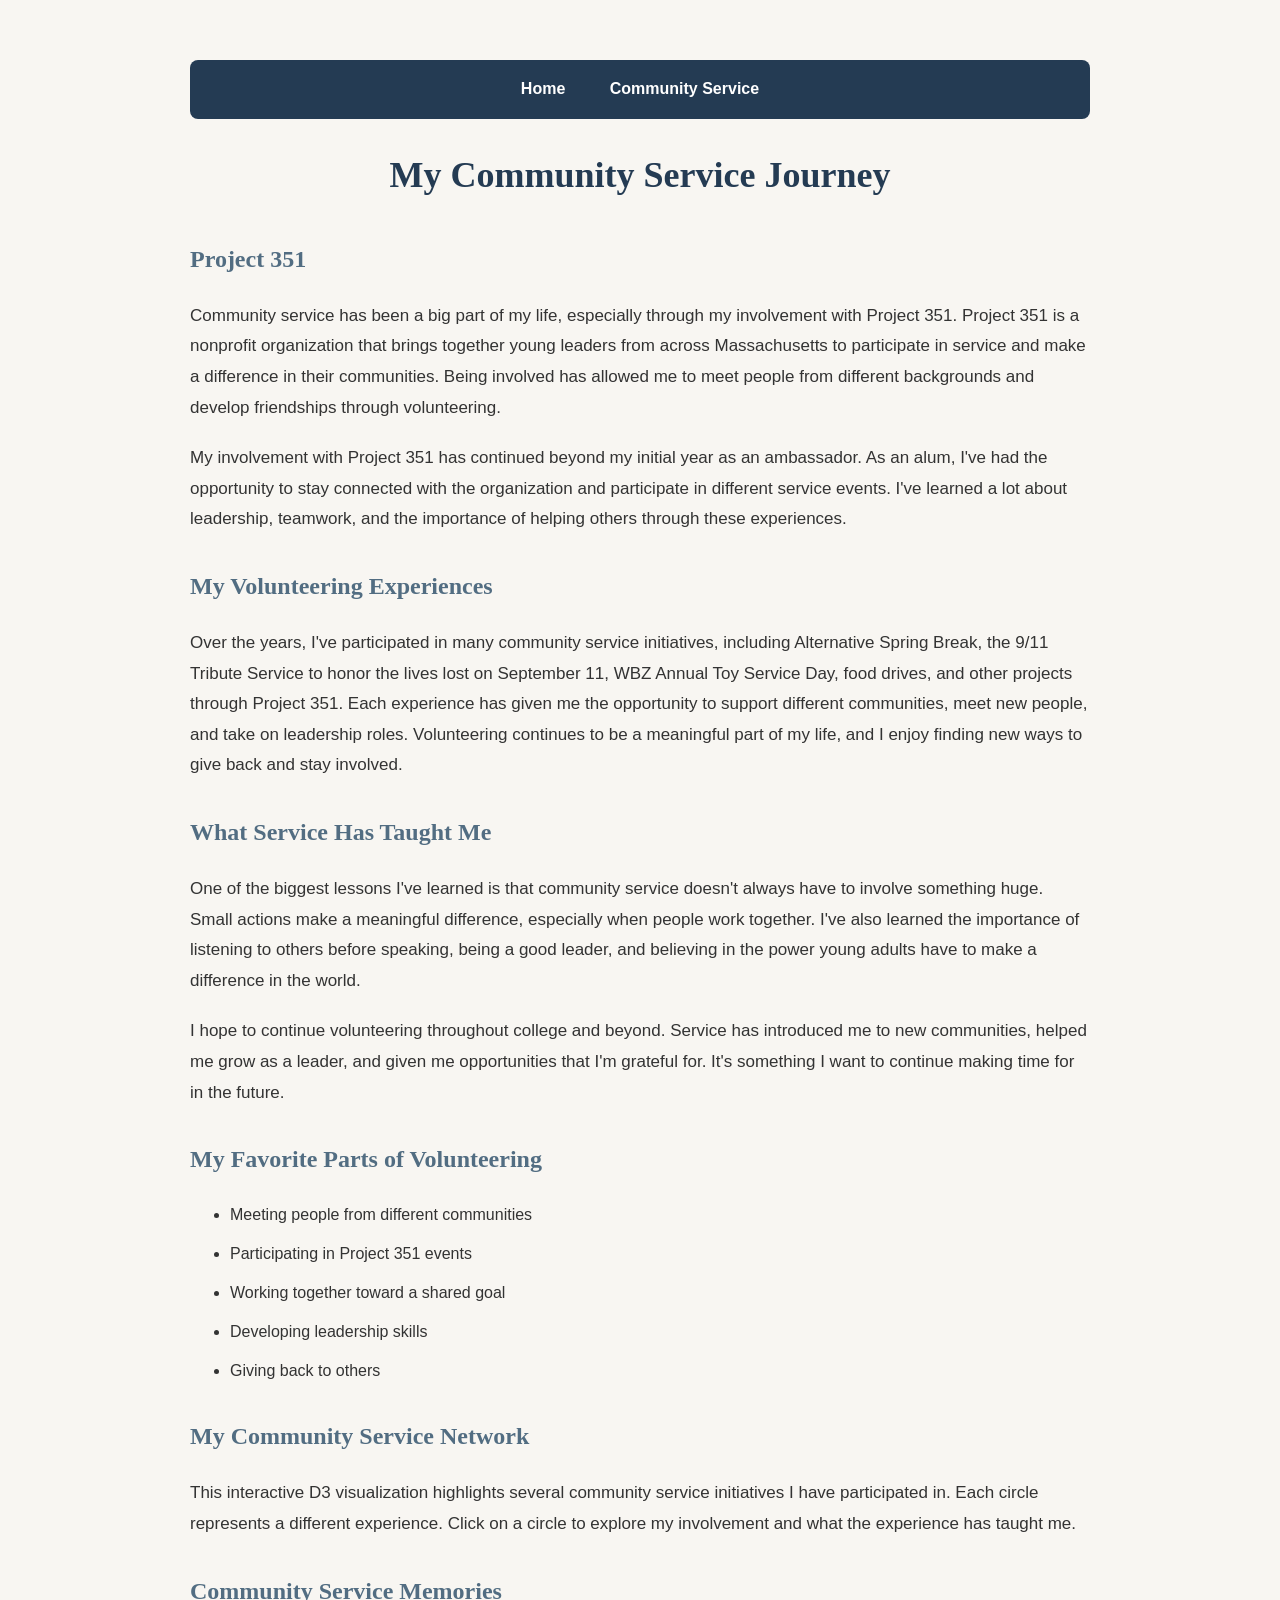
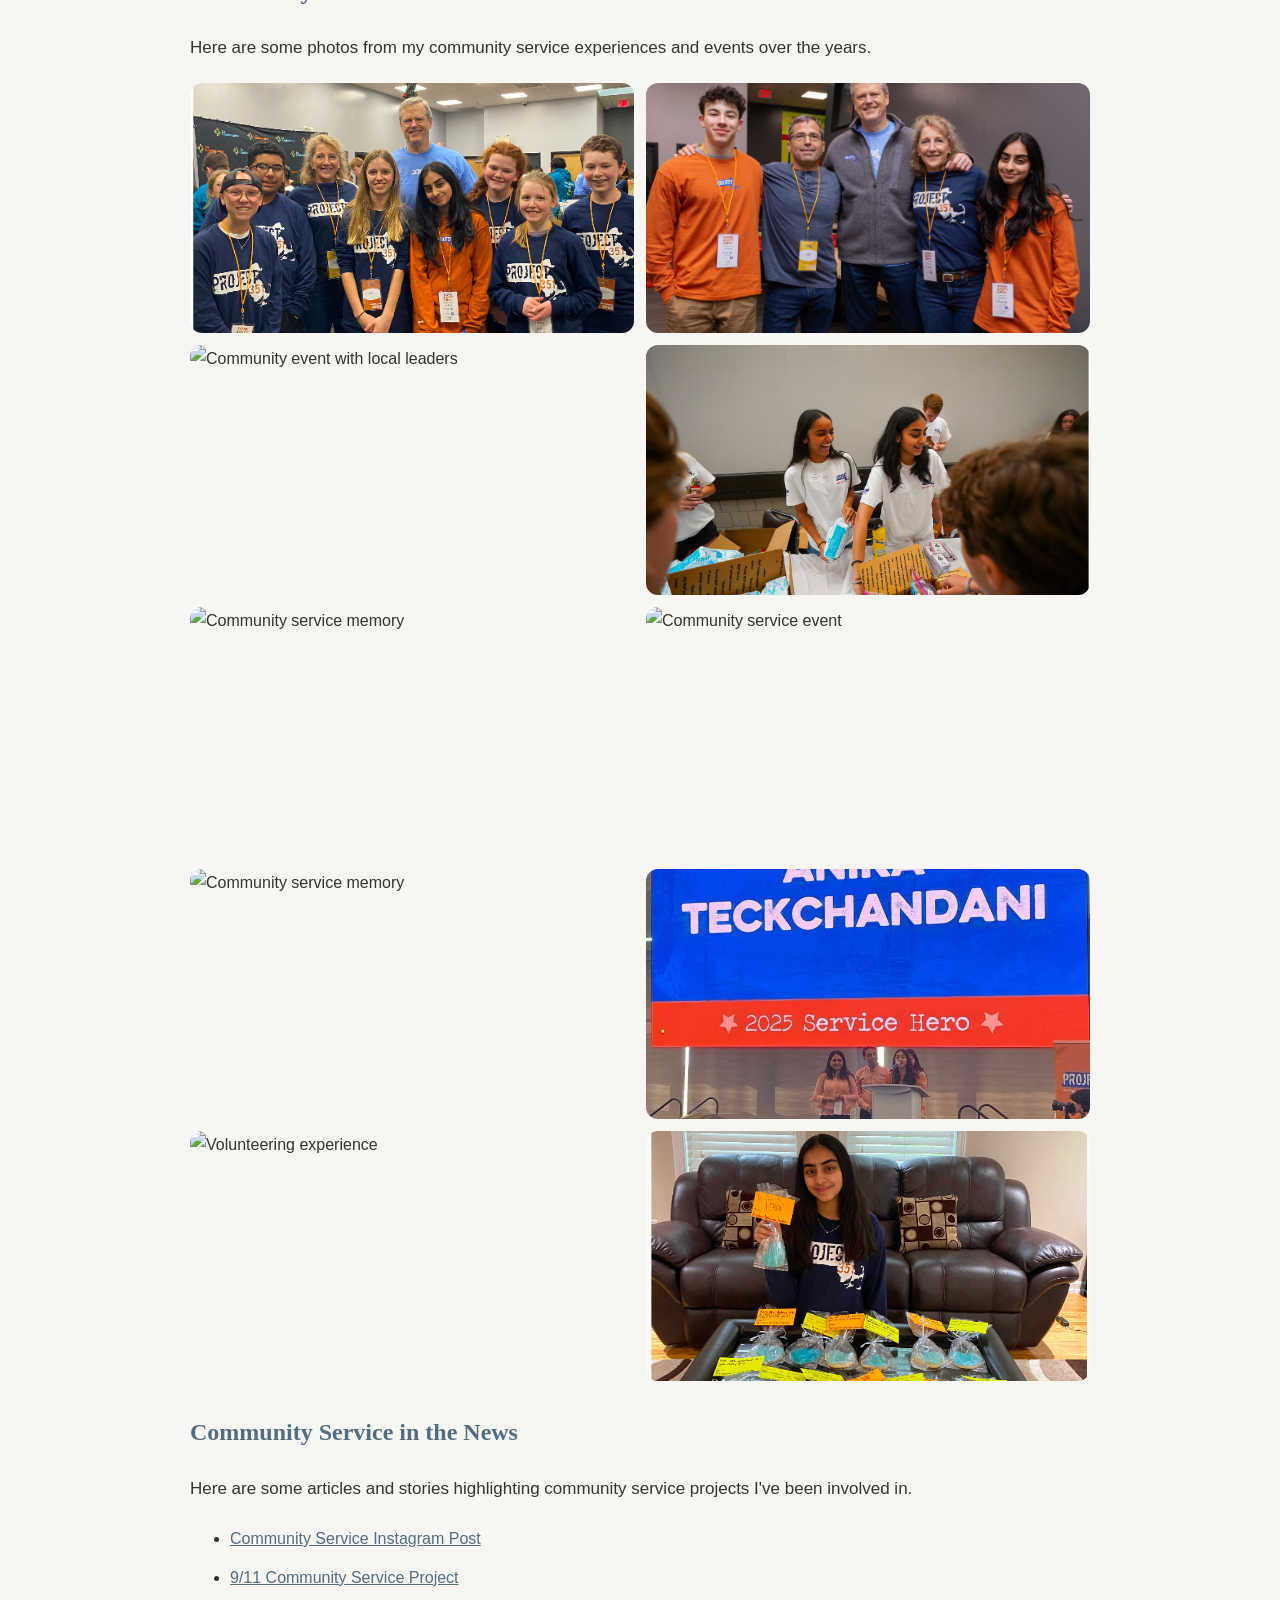
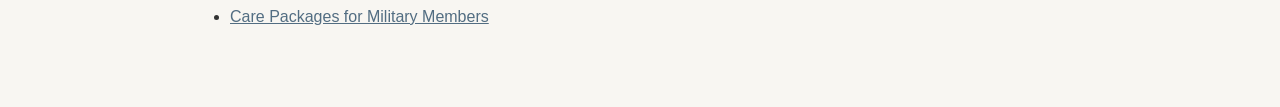
==== commit 84ab961a: "Update service.html" ====
--- a/service.html
+++ b/service.html
@@ -4,151 +4,252 @@
 
 <head>
     <meta charset="UTF-8">
+    <meta name="viewport" content="width=device-width, initial-scale=1.0">
     <title>My Community Service Journey</title>
-    <link rel="stylesheet" href="styles.css?v=3">
-
-
+    <link rel="stylesheet" href="styles.css?v=4">
+
+    <style>
+        /* D3 network and information cards */
+        #network-chart {
+            position: relative;
+            width: 100%;
+            max-width: 900px;
+            margin: 25px auto;
+        }
+
+        #network-chart svg {
+            display: block;
+            width: 100%;
+            height: auto;
+        }
+
+        .network-details {
+            position: absolute;
+            top: 50%;
+            left: 50%;
+            width: 88%;
+            max-width: 570px;
+            max-height: 85%;
+            overflow-y: auto;
+            box-sizing: border-box;
+            padding: 25px 30px;
+            background: #526D82;
+            color: white;
+            border-radius: 15px;
+            box-shadow: 0 12px 35px rgba(0, 0, 0, 0.2);
+            visibility: hidden;
+            opacity: 0;
+            pointer-events: none;
+            transform: translate(-50%, -50%) rotateY(-90deg);
+            transition: transform 0.45s, opacity 0.45s,
+                        visibility 0.45s;
+        }
+
+        .network-details.open {
+            visibility: visible;
+            opacity: 1;
+            pointer-events: auto;
+            transform: translate(-50%, -50%) rotateY(0deg);
+        }
+
+        .network-details h3 {
+            margin-top: 0;
+            color: white;
+            font-family: Georgia, serif;
+            font-size: 23px;
+        }
+
+        .network-details p {
+            font-size: 15px;
+            line-height: 1.6;
+            color: white;
+        }
+
+        .back-button {
+            background: white;
+            color: #243B53;
+            border: none;
+            border-radius: 8px;
+            padding: 12px 20px;
+            font-size: 14px;
+            font-weight: bold;
+            cursor: pointer;
+        }
+
+        .back-button:hover {
+            background: #DCE5EB;
+        }
+
+        @media (max-width: 600px) {
+            .network-details {
+                width: 96%;
+                max-height: 95%;
+                padding: 12px 15px;
+            }
+
+            .network-details h3 {
+                font-size: 17px;
+            }
+
+            .network-details p {
+                font-size: 12px;
+                line-height: 1.4;
+            }
+        }
+    </style>
 </head>
 
 <body>
-    
+
 <nav>
     <a href="index.html">Home</a>
     <a href="service.html">Community Service</a>
 </nav>
 
-
-    <h1>My Community Service Journey</h1>
-
-    <h2>Project 351</h2>
-
-    <p>
-        Community service has been a big part of
-        my life, especially through my involvement
-        with Project 351. Project 351 is a non profit organization 
-        that brings together young leaders from across
-        Massachusetts to participate in service
-        and make a difference in their communities.
-        Being involved has allowed me to meet
-        people from different backgrounds and
-        develop friendships through volunteering.
-    </p>
-
-    <p>
-        My involvement with Project 351 has
-        continued beyond my initial year as an
-        ambassador. As an alum, I've had the
-        opportunity to stay connected with the
-        organization and participate in different
-        service events. I've learned a lot about
-        leadership, teamwork, and the importance
-        of helping others through these experiences.
-    </p>
-
-    <h2>My Volunteering Experiences</h2>
-
-    <p>
-         Over the years, I've participated in many
-        community service initiatives, including
-        Alternative Spring Break, 9/11 Tribute
-        Service to honor the lives lost on 9/11,
-        WBZ Anual Toy Service Day, food drives, and
-        other projects through Project 351.
-        Each experience has given me the opportunity
-        to support different communities, meet new
-        people, and take on leadership roles.
-        Volunteering has been a meaningful part of
-        my life, and I enjoy finding new ways to
-        give back and stay involved.
-    </p>
-
-    <h2>What Service Has Taught Me</h2>
-
-    <p>
-        One of the biggest lessons I've learned
-        is that community service doesn't always
-        have to involve something huge. Small
-        actions make a meaningful difference,
-        especially when people work together.
-        I've also learned the importance of
-        listening to others before speaking, 
-        being a good leader, and believing in the power
-        young adults have to make a difference in the world.
-    </p>
-
-    <p>
-        I hope to continue volunteering throughout
-        college and beyond. Service has introduced
-        me to new communities, helped me grow
-        as a leader, and given me opportunities
-        that I'm grateful for. It's something I
-        want to continue making time for in
-        the future.
-    </p>
-
-    <h2>My Favorite Parts of Volunteering</h2>
-
-    <ul>
-        <li>Meeting people from different communities</li>
-        <li>Participating in Project 351 events</li>
-        <li>Working together toward a shared goal</li>
-        <li>Developing leadership skills</li>
-        <li>Giving back to others</li>
-    </ul>
+<h1>My Community Service Journey</h1>
+
+<h2>Project 351</h2>
+
+<p>
+    Community service has been a big part of my life,
+    especially through my involvement with Project 351.
+    Project 351 is a nonprofit organization that brings
+    together young leaders from across Massachusetts
+    to participate in service and make a difference
+    in their communities. Being involved has allowed
+    me to meet people from different backgrounds and
+    develop friendships through volunteering.
+</p>
+
+<p>
+    My involvement with Project 351 has continued
+    beyond my initial year as an ambassador.
+    As an alum, I've had the opportunity to stay
+    connected with the organization and participate
+    in different service events. I've learned a lot
+    about leadership, teamwork, and the importance
+    of helping others through these experiences.
+</p>
+
+<h2>My Volunteering Experiences</h2>
+
+<p>
+    Over the years, I've participated in many community
+    service initiatives, including Alternative Spring
+    Break, the 9/11 Tribute Service to honor the lives
+    lost on September 11, WBZ Annual Toy Service Day,
+    food drives, and other projects through Project 351.
+    Each experience has given me the opportunity to
+    support different communities, meet new people,
+    and take on leadership roles. Volunteering continues
+    to be a meaningful part of my life, and I enjoy
+    finding new ways to give back and stay involved.
+</p>
+
+<h2>What Service Has Taught Me</h2>
+
+<p>
+    One of the biggest lessons I've learned is that
+    community service doesn't always have to involve
+    something huge. Small actions make a meaningful
+    difference, especially when people work together.
+    I've also learned the importance of listening to
+    others before speaking, being a good leader,
+    and believing in the power young adults have
+    to make a difference in the world.
+</p>
+
+<p>
+    I hope to continue volunteering throughout college
+    and beyond. Service has introduced me to new
+    communities, helped me grow as a leader, and
+    given me opportunities that I'm grateful for.
+    It's something I want to continue making time
+    for in the future.
+</p>
+
+<h2>My Favorite Parts of Volunteering</h2>
+
+<ul>
+    <li>Meeting people from different communities</li>
+    <li>Participating in Project 351 events</li>
+    <li>Working together toward a shared goal</li>
+    <li>Developing leadership skills</li>
+    <li>Giving back to others</li>
+</ul>
 
 <h2>My Community Service Network</h2>
 
 <p>
-    This interactive visualization shows some of
-    my volunteering experiences. Click a circle
-    to learn more about each activity.
-</p>
-
-<div id="network-chart"></div>
+    This interactive D3 visualization highlights
+    several community service initiatives I have
+    participated in. Each circle represents a
+    different experience. Click on a circle to
+    explore my involvement and what the experience
+    has taught me.
+</p>
+
+<div id="network-chart">
+    <div class="network-details" id="network-details"
+         role="region" aria-label="Service activity details">
+        <h3 id="detail-title"></h3>
+        <p id="detail-description"></p>
+
+        <button class="back-button" id="back-button"
+                type="button">
+            Back to Network
+        </button>
+    </div>
+</div>
 
 <h2>Community Service Memories</h2>
-    
+
+<p>
+    Here are some photos from my community service
+    experiences and events over the years.
+</p>
+
 <div class="photo-gallery">
-    
-<img src="service.jpg"
-     alt="Group photo at a community service event"
-     width="300">
-
-<img src="baker.JPG"
-     alt="Group photo with Governor Baker"
-     width="300">
-
-<img src="mayor.jpg"
-     alt="Community event with local leaders"
-     width="300">
-
-<img src="volunteer.jpg"
-     alt="Volunteering experience"
-     width="300">
-
-<img src="IMG_0012.jpg"
-     alt="Community service memory"
-     width="300">
-
-<img src="IMG_1165.jpg"
-     alt="Community service event"
-     width="300">
-
-<img src="IMG_0511.jpg"
-     alt="Community service memory"
-     width="300">
-
-<img src="IMG_5479.jpg"
-     alt="Community service recognition"
-     width="300">
-
-<img src="IMG_9549.JPG"
-     alt="Volunteering experience"
-     width="300">
-
-<img src="cookies.jpg"
-     alt="Community service baking activity"
-     width="300">
+
+    <img src="service.jpg"
+         alt="Group photo at a community service event"
+         width="300">
+
+    <img src="baker.JPG"
+         alt="Group photo with Governor Baker"
+         width="300">
+
+    <img src="mayor.jpg"
+         alt="Community event with local leaders"
+         width="300">
+
+    <img src="volunteer.jpg"
+         alt="Volunteering experience"
+         width="300">
+
+    <img src="IMG_0012.jpg"
+         alt="Community service memory"
+         width="300">
+
+    <img src="IMG_1165.jpg"
+         alt="Community service event"
+         width="300">
+
+    <img src="IMG_0511.jpg"
+         alt="Community service memory"
+         width="300">
+
+    <img src="IMG_5479.jpg"
+         alt="Community service recognition"
+         width="300">
+
+    <img src="IMG_9549.JPG"
+         alt="Volunteering experience"
+         width="300">
+
+    <img src="cookies.jpg"
+         alt="Community service baking activity"
+         width="300">
 
 </div>
 
@@ -165,6 +266,7 @@
             Community Service Instagram Post
         </a>
     </li>
+
     <li>
         <a href="https://www.patriotledger.com/story/news/local/2021/09/10/braintree-community-service-project-creates-stone-garden-9-11-project-351/5732039001/">
             9/11 Community Service Project
@@ -178,6 +280,7 @@
     </li>
 </ul>
 
+<!-- Load D3 -->
 <script src="https://d3js.org/d3.v7.min.js"></script>
 
 <script>
@@ -186,82 +289,120 @@
         {
             name: "Project 351",
             label: ["Project 351"],
-            description: [
-                "Project 351 is a Massachusetts",
-                "nonprofit focused on youth",
-                "leadership and service. I have",
-                "continued volunteering as an",
-                "alum, supporting service",
-                "projects across Massachusetts."
-            ],
-            x: 450, y: 110
+            x: 450,
+            y: 105,
+            description:
+                "Project 351 is a Massachusetts-based nonprofit " +
+                "that promotes youth leadership through community " +
+                "service. My involvement began as a student " +
+                "ambassador and continues through my participation " +
+                "as an alum. Through this organization, I have " +
+                "connected with young leaders from across the " +
+                "state, participated in service initiatives, " +
+                "and developed a greater understanding of " +
+                "community engagement. Project 351 has played " +
+                "an important role in shaping my approach to " +
+                "leadership, particularly the importance of " +
+                "collaboration, empathy, and empowering young " +
+                "people to create meaningful change."
         },
         {
             name: "Alternative Spring Break",
             label: ["Alternative", "Spring Break"],
-            description: [
-                "Through Northeastern University,",
-                "I participated in Alternative",
-                "Spring Break and volunteered",
-                "with the Greater Boston Food",
-                "Bank to support efforts",
-                "addressing food insecurity."
-            ],
-            x: 695, y: 230
+            x: 695,
+            y: 230,
+            description:
+                "Through Northeastern University's Alternative " +
+                "Spring Break program, I participated in a " +
+                "service experience with the Greater Boston " +
+                "Food Bank. The opportunity allowed me to " +
+                "contribute to an organization working to " +
+                "address food insecurity across Greater Boston. " +
+                "It also gave me a better understanding of " +
+                "the coordination and resources needed to " +
+                "support communities facing challenges with " +
+                "food access. Working alongside other " +
+                "volunteers reinforced the importance of " +
+                "collaboration and encouraged me to continue " +
+                "seeking service opportunities throughout college."
         },
         {
             name: "9/11 Tribute Service",
             label: ["9/11 Tribute", "Service"],
-            description: [
-                "I participated in the 9/11",
-                "Tribute Service in partnership",
-                "with the Massachusetts Military",
-                "Heroes Fund. The event honored",
-                "those who lost their lives and",
-                "brought volunteers together."
-            ],
-            x: 600, y: 520
+            x: 600,
+            y: 510,
+            description:
+                "I have participated in 9/11 Tribute Service " +
+                "initiatives through a partnership with the " +
+                "Massachusetts Military Heroes Fund. These " +
+                "service opportunities bring volunteers " +
+                "together to honor the lives lost on " +
+                "September 11 and recognize the importance " +
+                "of remembrance and service. Being involved " +
+                "has reinforced my appreciation for the " +
+                "role community organizations play in " +
+                "preserving memories and supporting others. " +
+                "It is especially meaningful to take part " +
+                "in initiatives where collective service " +
+                "serves a purpose beyond the immediate event."
         },
         {
             name: "Food Drives",
             label: ["Food Drives"],
-            description: [
-                "I have participated in food",
-                "drives to help collect donations",
-                "for people experiencing food",
-                "insecurity. These projects",
-                "have shown me how communities",
-                "can make a difference together."
-            ],
-            x: 300, y: 520
+            x: 300,
+            y: 510,
+            description:
+                "Food drives have been a recurring part of " +
+                "my community service involvement. Through " +
+                "these initiatives, I have helped contribute " +
+                "to efforts that collect and distribute " +
+                "donations for individuals and families " +
+                "experiencing food insecurity. These " +
+                "experiences have demonstrated the " +
+                "importance of community participation, " +
+                "outreach, and coordination in addressing " +
+                "local needs. I also value how food drives " +
+                "create accessible opportunities for others " +
+                "to become involved in service and make " +
+                "a contribution to their communities."
         },
         {
             name: "WBZ Toy Service Day",
             label: ["WBZ Toy", "Service Day"],
-            description: [
-                "I have participated in WBZ's",
-                "annual service activities",
-                "helping support children and",
-                "families during the holidays.",
-                "I enjoy working with other",
-                "volunteers for a shared goal."
-            ],
-            x: 205, y: 230
+            x: 205,
+            y: 230,
+            description:
+                "Through WBZ's annual holiday service " +
+                "initiatives, I have participated in " +
+                "volunteer opportunities focused on " +
+                "supporting children and families. " +
+                "These events bring together volunteers " +
+                "around a shared commitment to giving " +
+                "back during the holiday season. " +
+                "I particularly appreciate the " +
+                "collaboration involved in these efforts " +
+                "and the opportunity to connect with " +
+                "people who are similarly committed " +
+                "to service. Experiences like these " +
+                "continue to motivate me to remain " +
+                "involved in community initiatives."
         }
     ];
 
-    // Create the D3 visualization
+    // Dimensions of the network
     const width = 900;
     const height = 630;
     const center = { x: 450, y: 315 };
 
+    // Create the SVG using D3
     const svg = d3.select("#network-chart")
-        .append("svg")
+        .insert("svg", ":first-child")
         .attr("viewBox", `0 0 ${width} ${height}`)
-        .style("width", "100%")
-        .style("height", "auto");
-
-    // Draw connecting lines
+        .attr("role", "img")
+        .attr("aria-label",
+              "Interactive network of community service activities");
+
+    // Draw the connecting lines
     svg.selectAll(".network-line")
         .data(activities)
         .join("line")
@@ -273,13 +414,14 @@
         .attr("stroke", "#AAB8C5")
         .attr("stroke-width", 2);
 
-    // Draw the center of the network
+    // Draw the center circle
     svg.append("circle")
         .attr("cx", center.x)
         .attr("cy", center.y)
         .attr("r", 65)
         .attr("fill", "#243B53");
 
+    // Center text
     svg.append("text")
         .attr("x", center.x)
         .attr("y", center.y - 8)
@@ -296,7 +438,7 @@
         .attr("font-size", 19)
         .text("Journey");
 
-    // Make each service activity interactive
+    // Add clickable service circles
     const nodes = svg.selectAll(".service-node")
         .data(activities)
         .join("g")
@@ -306,140 +448,74 @@
         )
         .attr("tabindex", 0)
         .attr("role", "button")
-        .attr("aria-label", d => d.name)
+        .attr("aria-label", d => "Learn more about " + d.name)
         .style("cursor", "pointer");
 
-    // Start with circular shapes
-    nodes.append("rect")
-        .attr("class", "node-shape")
-        .attr("x", -68)
-        .attr("y", -68)
-        .attr("width", 136)
-        .attr("height", 136)
-        .attr("rx", 68)
+    // Circle appearance
+    nodes.append("circle")
+        .attr("r", 68)
         .attr("fill", "#DCE5EB")
         .attr("stroke", "#526D82")
         .attr("stroke-width", 2);
 
-    // Add labels
-    nodes.append("text")
-        .attr("class", "node-label")
-        .attr("text-anchor", "middle")
-        .attr("fill", "#243B53")
-        .attr("font-size", 15)
-        .attr("font-weight", "bold")
-        .style("pointer-events", "none");
-
-    // Function to display text on a node
-    function drawText(node, lines, isOpen) {
-        const text = node.select(".node-label");
-
-        text.selectAll("tspan").remove();
-
-        text.attr("font-size", isOpen ? 13 : 15)
-            .attr("font-weight", isOpen ? "normal" : "bold")
-            .attr("fill", isOpen ? "white" : "#243B53");
-
-        const lineHeight = isOpen ? 19 : 19;
-        const startY = -((lines.length - 1) * lineHeight) / 2;
-
-        lines.forEach((line, i) => {
+    // Add labels to circles
+    nodes.each(function(d) {
+        const text = d3.select(this)
+            .append("text")
+            .attr("text-anchor", "middle")
+            .attr("fill", "#243B53")
+            .attr("font-size", 15)
+            .attr("font-weight", "bold")
+            .style("pointer-events", "none");
+
+        const startY = d.label.length === 1 ? 5 : -5;
+
+        d.label.forEach((line, i) => {
             text.append("tspan")
                 .attr("x", 0)
-                .attr("y", startY + i * lineHeight)
+                .attr("y", startY + i * 19)
                 .text(line);
         });
+    });
+
+    // Information card elements
+    const card = document.getElementById("network-details");
+    const title = document.getElementById("detail-title");
+    const description = document.getElementById("detail-description");
+    const backButton = document.getElementById("back-button");
+
+    // Show a description when a circle is clicked
+    function showActivity(event, d) {
+        title.textContent = d.name;
+        description.textContent = d.description;
+        card.scrollTop = 0;
+
+        card.classList.add("open");
+        backButton.focus();
     }
 
-    nodes.each(function(d) {
-        drawText(d3.select(this), d.label, false);
-    });
-
-    // Flip the actual node when clicked
-    let selectedNode = null;
-    let animating = false;
-
-    function flipNode(node, d, open, finished) {
-        node.transition()
-            .duration(250)
-            .attr("transform",
-                `translate(${d.x},${d.y}) scale(0.01,1)`
-            )
-            .on("end", function() {
-                const shape = node.select(".node-shape");
-
-                if (open) {
-                    shape.attr("x", -115)
-                        .attr("y", -92)
-                        .attr("width", 230)
-                        .attr("height", 184)
-                        .attr("rx", 18)
-                        .attr("fill", "#526D82");
-
-                    drawText(node, d.description, true);
-                } else {
-                    shape.attr("x", -68)
-                        .attr("y", -68)
-                        .attr("width", 136)
-                        .attr("height", 136)
-                        .attr("rx", 68)
-                        .attr("fill", "#DCE5EB");
-
-                    drawText(node, d.label, false);
-                }
-
-                node.transition()
-                    .duration(250)
-                    .attr("transform",
-                        `translate(${d.x},${d.y}) scale(1,1)`
-                    )
-                    .on("end", function() {
-                        if (finished) finished();
-                    });
-            });
-    }
-
-    function handleClick(event, d) {
-        if (animating) return;
-
-        animating = true;
-        const clicked = d3.select(this);
-
-        if (selectedNode === this) {
-            flipNode(clicked, d, false, () => {
-                selectedNode = null;
-                animating = false;
-            });
-        } else {
-            const previous = selectedNode;
-
-            function openNewNode() {
-                clicked.raise();
-
-                flipNode(clicked, d, true, () => {
-                    selectedNode = clicked.node();
-                    animating = false;
-                });
-            }
-
-            if (previous) {
-                const oldNode = d3.select(previous);
-                const oldData = oldNode.datum();
-
-                flipNode(oldNode, oldData, false, openNewNode);
-            } else {
-                openNewNode();
-            }
-        }
-    }
-
-    nodes.on("click", handleClick);
-
-    // Support keyboard interactions
+    // Connect the circles to the card
+    nodes.on("click", showActivity);
+
+    // Keyboard interaction
     nodes.on("keydown", function(event, d) {
         if (event.key === "Enter" || event.key === " ") {
             event.preventDefault();
-            handleClick.call(this, event, d);
+            showActivity(event, d);
+        }
+    });
+
+    // Return to the network
+    function closeActivity() {
+        card.classList.remove("open");
+    }
+
+    backButton.addEventListener("click", closeActivity);
+
+    // Allow Escape key to close the card
+    document.addEventListener("keydown", function(event) {
+        if (event.key === "Escape") {
+            closeActivity();
         }
     });
 </script>
